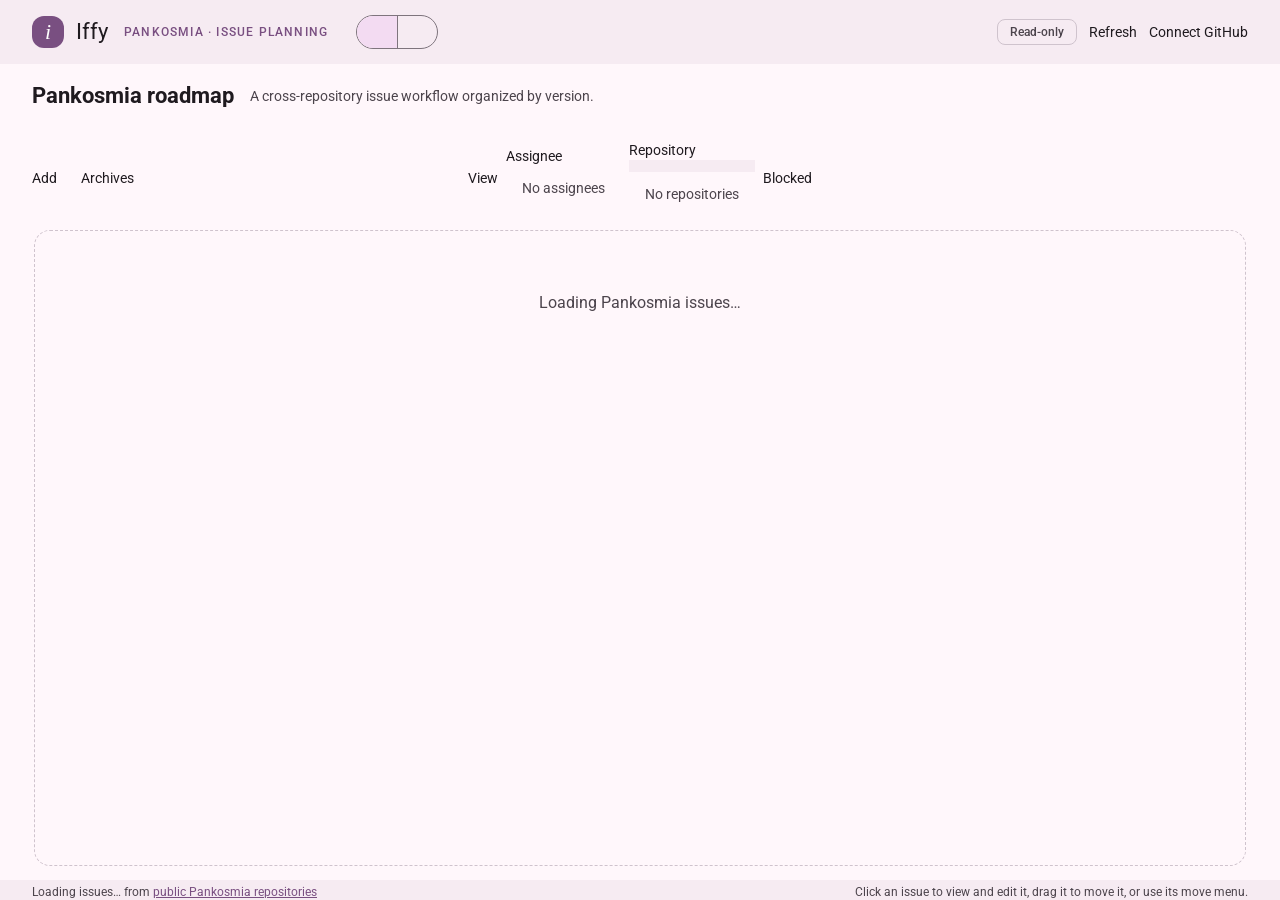
==== index.html @ 251bad68 "Use icon buttons for Notifications and Pull requests, turn Pull requests into a menu Co-authored-by:" ====
<!doctype html>
<html lang="en">
  <head>
    <meta charset="utf-8">
    <meta name="viewport" content="width=device-width, initial-scale=1">
    <script>
      (function () {
        var saved = null;
        try { saved = localStorage.getItem("theme"); } catch (error) {}
        var theme = saved === "light" || saved === "dark" ? saved : matchMedia("(prefers-color-scheme: dark)").matches ? "dark" : "light";
        document.documentElement.dataset.theme = theme;
      })();
    </script>
    <meta name="theme-color" content="#fff7fb">
    <meta name="description" content="A version-focused issue board for the Pankosmia organization.">
    <title>Pankosmia roadmap</title>
    <link rel="preconnect" href="https://fonts.googleapis.com">
    <link rel="preconnect" href="https://fonts.gstatic.com" crossorigin>
    <link rel="stylesheet" href="https://fonts.googleapis.com/css2?family=Roboto:wght@400;500;700&display=swap">
    <link rel="stylesheet" href="https://fonts.googleapis.com/css2?family=Material+Symbols+Outlined:opsz,wght,FILL,GRAD@24,400,0,0&display=block">
    <link rel="stylesheet" href="m3-theme.css">
    <link rel="stylesheet" href="styles.css">
    <script type="importmap">{"imports":{"@material/web/":"https://esm.run/@material/web@2.5.0/"}}</script>
    <script src="markdown-editor.js" defer></script>
    <script src="mentions.js" defer></script>
    <script src="markdown-body.js" defer></script>
    <script src="timeline.js" defer></script>
    <script src="description.js" defer></script>
    <script src="panel-tabs.js" defer></script>
    <script src="panel-scroll.js" defer></script>
    <script src="development.js" defer></script>
    <script src="open-pulls.js" defer></script>
    <script src="notifications.js" defer></script>
    <script src="panel-settings.js" defer></script>
    <script src="filters.js" defer></script>
    <script src="subissues.js" defer></script>
    <script src="nesting.js" defer></script>
    <script src="live-sync.js" defer></script>
    <script src="app.js" defer></script>
    <script type="module" src="m3.js"></script>
  </head>
  <body>
    <header class="top-app-bar">
      <a class="brand" href="./" aria-label="Iffy home">
        <span class="brand-mark" aria-hidden="true">i</span>
        <span>Iffy</span>
      </a>
      <span class="eyebrow">PANKOSMIA · ISSUE PLANNING</span>
      <div class="theme-toggle" role="group" aria-label="Theme">
        <button type="button" class="theme-option" data-theme-option="light" aria-label="Light theme" aria-pressed="false"><md-icon>light_mode</md-icon></button>
        <button type="button" class="theme-option" data-theme-option="dark" aria-label="Dark theme" aria-pressed="false"><md-icon>dark_mode</md-icon></button>
      </div>
      <div class="top-app-bar-actions">
        <span id="auth-status" class="status-chip">Read-only</span>
        <md-outlined-button id="refresh-button" class="refresh-button" type="button"><md-icon slot="icon">refresh</md-icon>Refresh</md-outlined-button>
        <md-filled-tonal-button id="auth-button" type="button">Connect GitHub</md-filled-tonal-button>
      </div>
    </header>

    <main>
      <section class="page-heading" aria-labelledby="page-title">
        <div class="heading-text">
          <h1 id="page-title">Pankosmia roadmap</h1>
          <p class="intro">A cross-repository issue workflow organized by version.</p>
        </div>
      </section>

      <section class="board-toolbar" aria-label="Search and filters">
        <div class="search-stack">
          <md-outlined-text-field id="search-input" class="search-input" type="search" label="Search issues" placeholder="Search issue titles and text" aria-label="Search issue titles and text" autocomplete="off">
            <md-icon slot="leading-icon">search</md-icon>
            <md-icon-button id="search-clear" slot="trailing-icon" type="button" aria-label="Clear search" title="Clear search" hidden><md-icon>close</md-icon></md-icon-button>
          </md-outlined-text-field>
        </div>
        <div class="toolbar-row">
          <div class="heading-actions">
            <md-filled-button id="add-button" type="button"><md-icon slot="icon">add</md-icon>Add</md-filled-button>
            <span class="toolbar-icon"><md-filled-tonal-icon-button id="notifications-button" type="button" aria-label="Notifications" title="Notifications" aria-haspopup="dialog" aria-expanded="false"><md-icon>inbox</md-icon></md-filled-tonal-icon-button><span id="notifications-badge" class="notifications-badge" hidden></span></span>
            <span class="toolbar-icon"><md-filled-tonal-icon-button id="pulls-button" type="button" aria-label="Pull requests" title="Pull requests" aria-haspopup="dialog" aria-expanded="false"><md-icon>merge_type</md-icon></md-filled-tonal-icon-button><span id="pulls-badge" class="pulls-badge" hidden></span></span>
            <md-outlined-button id="archives-button" type="button"><md-icon slot="icon">archive</md-icon>Archives</md-outlined-button>
          </div>
          <div id="filter-bar" class="filter-bar" role="group" aria-label="Filters"></div>
        </div>
      </section>

      <div id="notice" class="notice" role="alert" hidden></div>
      <section id="board" class="board" aria-label="Issues by version">
        <div class="loading-state"><md-circular-progress indeterminate aria-label="Loading"></md-circular-progress><span>Loading Pankosmia issues…</span></div>
      </section>
    </main>

    <footer class="board-footer">
      <p class="board-info"><span id="board-summary" role="status" aria-live="polite">Loading issues…</span> from <a href="https://github.com/pankosmia" target="_blank" rel="noreferrer">public Pankosmia repositories</a></p>
      <p class="board-hint">Click an issue to view and edit it, drag it to move it, or use its move menu.</p>
    </footer>

    <md-dialog id="auth-dialog" aria-labelledby="auth-title">
      <div slot="headline" id="auth-title">Connect GitHub</div>
      <form id="auth-form" slot="content">
        <p class="dialog-copy">Viewing is public. To edit issues, connect a GitHub personal access token with Issues read and write access to the repositories you want to edit. To see your notifications, use a classic token that also has the notifications scope.</p>
        <md-outlined-text-field id="token-input" name="token" type="password" label="Personal access token" autocomplete="off" spellcheck="false" required autofocus></md-outlined-text-field>
        <label class="check-label"><md-checkbox id="remember-input"></md-checkbox> Remember me on this browser</label>
        <p class="token-note">By default your token is kept for this browser session only. If you tick "Remember me", it is stored in this browser's local storage until you disconnect.</p>
        <p id="auth-error" class="auth-error" role="alert" hidden></p>
      </form>
      <div slot="actions">
        <md-text-button id="cancel-auth" type="button">Cancel</md-text-button>
        <md-filled-button id="submit-auth" type="submit" form="auth-form">Connect</md-filled-button>
      </div>
    </md-dialog>
  </body>
</html>
---- m3-theme.css ----
/* Material 3 color roles generated from the seed color #441650 (tonal spot scheme). */
:root {
  color-scheme: light;
  --md-ref-typeface-brand: Roboto, system-ui, sans-serif;
  --md-ref-typeface-plain: Roboto, system-ui, sans-serif;

  --md-sys-color-primary: #794f81;
  --md-sys-color-on-primary: #ffffff;
  --md-sys-color-primary-container: #fcd6ff;
  --md-sys-color-on-primary-container: #603768;
  --md-sys-color-secondary: #6a596c;
  --md-sys-color-on-secondary: #ffffff;
  --md-sys-color-secondary-container: #f3dbf2;
  --md-sys-color-on-secondary-container: #524153;
  --md-sys-color-tertiary: #82524d;
  --md-sys-color-on-tertiary: #ffffff;
  --md-sys-color-tertiary-container: #ffdad6;
  --md-sys-color-on-tertiary-container: #673b36;
  --md-sys-color-error: #ba1a1a;
  --md-sys-color-on-error: #ffffff;
  --md-sys-color-error-container: #ffdad6;
  --md-sys-color-on-error-container: #93000a;
  --md-sys-color-background: #fff7fb;
  --md-sys-color-on-background: #1f1a1f;
  --md-sys-color-surface: #fff7fb;
  --md-sys-color-on-surface: #1f1a1f;
  --md-sys-color-surface-variant: #ecdfe9;
  --md-sys-color-on-surface-variant: #4c444c;
  --md-sys-color-outline: #7e747d;
  --md-sys-color-outline-variant: #cfc3cd;
  --md-sys-color-shadow: #000000;
  --md-sys-color-scrim: #000000;
  --md-sys-color-inverse-surface: #342f34;
  --md-sys-color-inverse-on-surface: #f9eef5;
  --md-sys-color-inverse-primary: #e8b5ef;
  --md-sys-color-surface-tint: #794f81;
  --md-sys-color-surface-dim: #e1d7de;
  --md-sys-color-surface-bright: #fff7fb;
  --md-sys-color-surface-container-lowest: #ffffff;
  --md-sys-color-surface-container-low: #fbf1f8;
  --md-sys-color-surface-container: #f6ebf2;
  --md-sys-color-surface-container-high: #f0e5ec;
  --md-sys-color-surface-container-highest: #eae0e7;

  /* Shape scale */
  --md-sys-shape-xs: 4px;
  --md-sys-shape-sm: 8px;
  --md-sys-shape-md: 12px;
  --md-sys-shape-lg: 16px;
  --md-sys-shape-xl: 28px;

  /* Elevation levels */
  --md-elevation-1: 0 1px 2px rgb(0 0 0 / 30%), 0 1px 3px 1px rgb(0 0 0 / 15%);
  --md-elevation-2: 0 1px 2px rgb(0 0 0 / 30%), 0 2px 6px 2px rgb(0 0 0 / 15%);
  --md-elevation-3: 0 1px 3px rgb(0 0 0 / 30%), 0 4px 8px 3px rgb(0 0 0 / 15%);

  /* Typography scale (size / line height / weight / tracking) */
  --md-type-headline-small: 400 24px/32px var(--md-ref-typeface-brand);
  --md-type-title-large: 400 22px/28px var(--md-ref-typeface-brand);
  --md-type-title-medium: 500 16px/24px var(--md-ref-typeface-brand);
  --md-type-title-small: 500 14px/20px var(--md-ref-typeface-brand);
  --md-type-body-large: 400 16px/24px var(--md-ref-typeface-plain);
  --md-type-body-medium: 400 14px/20px var(--md-ref-typeface-plain);
  --md-type-body-small: 400 12px/16px var(--md-ref-typeface-plain);
  --md-type-label-large: 500 14px/20px var(--md-ref-typeface-plain);
  --md-type-label-medium: 500 12px/16px var(--md-ref-typeface-plain);
  --md-type-label-small: 500 11px/16px var(--md-ref-typeface-plain);
}

:root[data-theme="dark"] {
  color-scheme: dark;
  --md-sys-color-primary: #e8b5ef;
  --md-sys-color-on-primary: #472150;
  --md-sys-color-primary-container: #603768;
  --md-sys-color-on-primary-container: #fcd6ff;
  --md-sys-color-secondary: #d6c0d6;
  --md-sys-color-on-secondary: #3a2b3c;
  --md-sys-color-secondary-container: #524153;
  --md-sys-color-on-secondary-container: #f3dbf2;
  --md-sys-color-tertiary: #f5b7b0;
  --md-sys-color-on-tertiary: #4c2521;
  --md-sys-color-tertiary-container: #673b36;
  --md-sys-color-on-tertiary-container: #ffdad6;
  --md-sys-color-error: #ffb4ab;
  --md-sys-color-on-error: #690005;
  --md-sys-color-error-container: #93000a;
  --md-sys-color-on-error-container: #ffdad6;
  --md-sys-color-background: #171217;
  --md-sys-color-on-background: #eae0e7;
  --md-sys-color-surface: #171217;
  --md-sys-color-on-surface: #eae0e7;
  --md-sys-color-surface-variant: #4c444c;
  --md-sys-color-on-surface-variant: #cfc3cd;
  --md-sys-color-outline: #988e97;
  --md-sys-color-outline-variant: #4c444c;
  --md-sys-color-inverse-surface: #eae0e7;
  --md-sys-color-inverse-on-surface: #342f34;
  --md-sys-color-inverse-primary: #794f81;
  --md-sys-color-surface-tint: #e8b5ef;
  --md-sys-color-surface-dim: #171217;
  --md-sys-color-surface-bright: #3d373d;
  --md-sys-color-surface-container-lowest: #110d11;
  --md-sys-color-surface-container-low: #1f1a1f;
  --md-sys-color-surface-container: #231e23;
  --md-sys-color-surface-container-high: #2e282e;
  --md-sys-color-surface-container-highest: #393338;
}
---- styles.css ----
* {
  box-sizing: border-box;
}

body {
  display: flex;
  flex-direction: column;
  min-width: 320px;
  height: 100vh;
  height: 100dvh;
  overflow: hidden;
  margin: 0;
  background: var(--md-sys-color-surface);
  color: var(--md-sys-color-on-surface);
  font: var(--md-type-body-medium);
  text-rendering: optimizeLegibility;
}

button,
input {
  font: inherit;
}

a {
  color: var(--md-sys-color-primary);
}

a:focus-visible,
button:focus-visible {
  outline: 3px solid var(--md-sys-color-primary);
  outline-offset: 2px;
}

md-icon {
  --md-icon-size: 24px;
}

/* Hide raw ligature text and unstyled dialogs until the components have loaded. */
md-icon:not(:defined),
md-dialog:not(:defined) {
  display: none;
}

/* Top app bar */
.top-app-bar {
  position: sticky;
  top: 0;
  z-index: 20;
  display: flex;
  align-items: center;
  justify-content: space-between;
  flex: none;
  gap: 16px;
  height: 64px;
  padding: 0 clamp(16px, 2.5vw, 32px);
  background: var(--md-sys-color-surface-container);
}

.brand {
  display: inline-flex;
  align-items: center;
  gap: 12px;
  color: var(--md-sys-color-on-surface);
  font: var(--md-type-title-large);
  text-decoration: none;
}

.brand-mark {
  display: grid;
  width: 32px;
  height: 32px;
  place-items: center;
  border-radius: var(--md-sys-shape-md);
  background: var(--md-sys-color-primary);
  color: var(--md-sys-color-on-primary);
  font-family: Georgia, serif;
  font-size: 22px;
  font-style: italic;
}

.top-app-bar-actions {
  display: flex;
  align-items: center;
  gap: 12px;
}

.status-chip {
  padding: 4px 12px;
  border: 1px solid var(--md-sys-color-outline-variant);
  border-radius: var(--md-sys-shape-sm);
  color: var(--md-sys-color-on-surface-variant);
  font: var(--md-type-label-medium);
  white-space: nowrap;
}

.status-chip.connected {
  border-color: transparent;
  background: var(--md-sys-color-secondary-container);
  color: var(--md-sys-color-on-secondary-container);
}

/* Page heading and toolbar */
main {
  display: flex;
  flex: 1 1 0;
  flex-direction: column;
  width: 100%;
  min-height: 0;
  padding: 12px clamp(16px, 2.5vw, 32px) 12px;
}

.page-heading {
  display: flex;
  flex: none;
  flex-wrap: wrap;
  align-items: center;
  gap: 4px 16px;
}

.heading-back {
  flex: none;
}

.heading-text {
  display: flex;
  flex: 1 1 0;
  flex-wrap: wrap;
  align-items: center;
  gap: 0 16px;
  min-width: 0;
}

.eyebrow {
  overflow: hidden;
  color: var(--md-sys-color-primary);
  font: var(--md-type-label-medium);
  letter-spacing: .1em;
  text-overflow: ellipsis;
  white-space: nowrap;
}

.theme-toggle {
  display: inline-flex;
  margin-right: auto;
  margin-left: 12px;
  border: 1px solid var(--md-sys-color-outline);
  border-radius: 99px;
  overflow: hidden;
}

.theme-option {
  display: grid;
  width: 40px;
  height: 32px;
  place-items: center;
  border: 0;
  background: transparent;
  color: var(--md-sys-color-on-surface-variant);
  cursor: pointer;
}

.theme-option + .theme-option {
  border-left: 1px solid var(--md-sys-color-outline);
}

.theme-option:hover {
  background: color-mix(in srgb, var(--md-sys-color-on-surface) 8%, transparent);
}

.theme-option:focus-visible {
  outline: 2px solid var(--md-sys-color-primary);
  outline-offset: -2px;
}

.theme-option[aria-pressed="true"] {
  background: var(--md-sys-color-secondary-container);
  color: var(--md-sys-color-on-secondary-container);
}

h1 {
  margin: 0;
  font: 700 22px/40px var(--md-ref-typeface-brand);
}

.intro {
  min-width: 0;
  margin: 0;
  color: var(--md-sys-color-on-surface-variant);
  font: var(--md-type-body-medium);
}

.heading-actions {
  display: flex;
  flex-wrap: wrap;
  gap: 8px;
}

.toolbar-row {
  display: grid;
  grid-template-columns: 1fr minmax(0, auto) 1fr;
  align-items: center;
  gap: 8px 16px;
  margin-top: 12px;
}

.toolbar-row .heading-actions {
  justify-self: start;
}

.toolbar-row .filter-bar {
  grid-column: 2;
}

.back-button {
  margin-left: -12px;
}

.board-toolbar {
  flex: none;
  margin: 12px 0;
}

.search-stack {
  display: flex;
  flex-direction: column;
  align-items: center;
  gap: 12px;
  width: 100%;
}

#search-clear[hidden] { display: none; }

.search-input input::-webkit-search-cancel-button { display: none; }

.search-input {
  width: min(360px, 100%);
  --md-outlined-text-field-container-shape: 28px;
  --md-outlined-text-field-top-space: 10px;
  --md-outlined-text-field-bottom-space: 10px;
}

/* One line of text, as tall as the text itself. */
.board-footer {
  display: flex;
  flex: none;
  align-items: baseline;
  justify-content: space-between;
  gap: 16px;
  padding: 4px clamp(16px, 2.5vw, 32px) 0;
  background: var(--md-sys-color-surface-container);
  color: var(--md-sys-color-on-surface-variant);
  font: var(--md-type-body-small);
}

.board-footer p {
  margin: 0;
  white-space: nowrap;
}

.board-info {
  flex: none;
}

.board-hint {
  min-width: 0;
  overflow: hidden;
  text-overflow: ellipsis;
}

/* Board */
.board {
  /* A column never gets narrower than this: when the columns do not fit, the whole board scrolls, not a column. */
  --column-width: clamp(280px, 24vw, 340px);
  display: flex;
  flex: 1 1 0;
  flex-wrap: nowrap;
  align-items: stretch;
  gap: 12px;
  min-height: 0;
  overflow-x: auto;
  padding: 2px;
}

.board > .column:first-child {
  margin-left: auto;
}

.board > .column:last-child {
  margin-right: auto;
}

.column {
  display: flex;
  flex: 1 0 var(--column-width);
  flex-direction: column;
  min-width: var(--column-width);
  max-width: 420px;
  min-height: 0;
  overflow: hidden;
  border-radius: var(--md-sys-shape-lg);
  background: var(--md-sys-color-surface-container-low);
  outline: 2px solid transparent;
  outline-offset: -2px;
  transition: background .2s ease, outline-color .2s ease;
}

.column.drag-over {
  background: var(--md-sys-color-primary-container);
  outline-color: var(--md-sys-color-primary);
}

.column-heading {
  display: flex;
  flex: none;
  min-height: 56px;
  align-items: center;
  gap: 8px;
  padding: 0 16px 0 8px;
}

.column-heading .issue-count {
  margin-left: auto;
}

/* While an issue is dragged, the whole header is the drop target, whatever is under the pointer. */
body.dragging-issue .column-heading * {
  pointer-events: none;
}

.column-dot {
  flex: none;
  width: 10px;
  height: 10px;
  border-radius: 50%;
  background: var(--md-sys-color-outline);
}

.column h2 {
  margin: 0;
  font: var(--md-type-title-small);
}

.column-title-static {
  padding: 6px 0;
  cursor: default;
  user-select: none;
}

.column-link {
  display: inline-flex;
  align-items: center;
  gap: 4px;
  padding: 6px 8px 6px 14px;
  border-radius: 99px;
  background: var(--md-sys-color-secondary-container);
  color: var(--md-sys-color-on-secondary-container);
  text-decoration: none;
}

.column-link md-icon {
  --md-icon-size: 18px;
  font-size: 18px;
}

.column-link:hover {
  background: color-mix(in srgb, var(--md-sys-color-secondary-container) 85%, var(--md-sys-color-on-secondary-container));
}

.column-link:focus-visible {
  outline: 2px solid var(--md-sys-color-primary);
  outline-offset: 2px;
}

.issue-count {
  min-width: 24px;
  padding: 2px 8px;
  border-radius: 99px;
  background: var(--md-sys-color-secondary-container);
  color: var(--md-sys-color-on-secondary-container);
  font: var(--md-type-label-medium);
  text-align: center;
}

.collapse-button {
  --md-icon-button-icon-size: 24px;
  --md-icon-button-state-layer-width: 36px;
  --md-icon-button-state-layer-height: 36px;
}

.column.collapsed {
  flex: 0 0 56px;
  align-self: flex-start;
  min-width: 56px;
  max-width: 56px;
}

.column.collapsed .column-heading {
  flex-direction: column;
  padding: 8px 0 16px;
}

.column.collapsed .column-heading .issue-count {
  margin-left: 0;
}

.column.collapsed h2 {
  writing-mode: vertical-rl;
  transform: rotate(180deg);
  white-space: nowrap;
}

.column.collapsed .column-link {
  padding: 8px 6px;
}

.column.collapsed .column-link md-icon {
  display: none;
}

.column.collapsed .issue-list {
  display: none;
}

.column-hint {
  flex: none;
  margin: 0;
  padding: 8px 12px 12px;
  color: var(--md-sys-color-on-surface-variant);
  font: var(--md-type-body-small);
  text-align: center;
}

.column.collapsed .column-hint {
  display: none;
}

.issue-list {
  display: grid;
  /* One column that can shrink below its content, so a wide card never makes the list scroll sideways. */
  grid-template-columns: minmax(0, 1fr);
  gap: 8px;
  padding: 4px 8px 8px;
  overflow-x: hidden;
  overflow-y: auto;
}

.drop-indicator {
  position: fixed;
  z-index: 1500;
  pointer-events: none;
  height: 4px;
  border-radius: 2px;
  background: var(--md-sys-color-primary);
}

/* Issue cards */
.issue-card {
  padding: 12px 16px 4px;
  border-radius: var(--md-sys-shape-md);
  background: var(--md-sys-color-surface-container-lowest);
  box-shadow: var(--md-elevation-1);
  transition: box-shadow .2s ease;
}

.issue-card:hover {
  box-shadow: var(--md-elevation-2);
}

.issue-card[draggable="true"] {
  cursor: grab;
}

.issue-card.dragging {
  opacity: .48;
}

.issue-meta {
  display: flex;
  flex-wrap: wrap;
  align-items: center;
  gap: 4px 8px;
  margin-bottom: 4px;
  color: var(--md-sys-color-on-surface-variant);
  font: var(--md-type-label-small);
}

.issue-meta-labels {
  display: inline-flex;
  gap: 4px;
  margin-left: auto;
}

.blocked-icon {
  --md-icon-size: 18px;
  flex: none;
  color: var(--md-sys-color-error);
}

.repo-name {
  max-width: 70%;
  overflow: hidden;
  text-overflow: ellipsis;
  white-space: nowrap;
}

button.issue-title {
  padding: 0;
  border: 0;
  background: none;
  color: inherit;
  text-align: left;
  cursor: pointer;
}

button.issue-title {
  display: block;
  color: var(--md-sys-color-on-surface);
  font: var(--md-type-title-small);
  overflow-wrap: anywhere;
}

button.issue-title:hover {
  color: var(--md-sys-color-primary);
  text-decoration: underline;
  text-underline-offset: 2px;
}

.issue-labels {
  display: flex;
  flex-wrap: wrap;
  gap: 4px;
  margin-top: 8px;
}

.label-chip {
  max-width: 100%;
  overflow: hidden;
  padding: 2px 8px;
  border: 1px solid var(--md-sys-color-outline-variant);
  border-radius: var(--md-sys-shape-sm);
  background: var(--md-sys-color-surface-container-high);
  color: var(--md-sys-color-on-surface-variant);
  font: var(--md-type-label-small);
  text-overflow: ellipsis;
  white-space: nowrap;
}

.card-stats {
  display: flex;
  align-items: center;
  gap: 12px;
  flex: none;
  margin-left: auto;
  color: var(--md-sys-color-on-surface-variant);
  font: var(--md-type-label-medium);
}

.stat {
  display: inline-flex;
  align-items: center;
  gap: 4px;
}

.stat md-icon {
  --md-icon-size: 16px;
}

.avatars {
  display: flex;
  padding-right: 6px;
}

/* The overlap padding would otherwise leave a gap at the right edge of the footer. */
.card-stats .avatars {
  margin-right: -6px;
}

.avatar {
  width: 24px;
  height: 24px;
  margin-right: -6px;
  border: 2px solid var(--md-sys-color-surface-container-lowest);
  border-radius: 50%;
}

.subissues {
  margin: 8px 0;
}

.subissues-head {
  position: relative;
  display: inline-flex;
  border-radius: 16px;
  /* clip-path also clips the button's animated layers (ripple, focus ring), which overflow: hidden can let through. */
  clip-path: inset(0 round 16px);
}

/* A nested button lines up with the row's title, past the drag handle. */
.subissues-head-nested {
  margin: 0 0 4px 28px;
}

.subissues-toggle {
  --md-filled-tonal-button-container-height: 32px;
  --md-filled-tonal-button-label-text-size: 12px;
  --md-filled-tonal-button-leading-space: 12px;
  --md-filled-tonal-button-trailing-space: 8px;
  --md-filled-tonal-button-with-trailing-icon-leading-space: 12px;
  --md-filled-tonal-button-with-trailing-icon-trailing-space: 8px;
  --md-filled-tonal-button-icon-size: 18px;
}

/* The progress bar is the bottom edge of the button: a plain element, with no animation of its own. */
.subissues-progress {
  position: absolute;
  left: 0;
  right: 0;
  bottom: 0;
  height: 3px;
  background: linear-gradient(to right, var(--md-sys-color-primary) calc(var(--progress) * 100%), color-mix(in srgb, var(--md-sys-color-primary) 20%, transparent) 0);
  pointer-events: none;
}

.subissue-list {
  margin: 4px -8px 0;
}

.subissue-children {
  margin-left: 16px;
  border-left: 2px solid var(--md-sys-color-outline-variant);
}

/* The dragged subissue is dimmed; the drop line shows where it will land. */
.subissue-node.dragging > .subissue-row,
.subissue-node.dragging > .subissue-children {
  opacity: .45;
}

.subissue-row {
  display: flex;
  align-items: center;
}

.subissue-row .subissue-item {
  flex: 1;
  min-width: 0;
}

.subissue-handle {
  display: inline-flex;
  flex: none;
  align-items: center;
  padding: 4px 0 4px 4px;
  border-radius: var(--md-sys-shape-xs);
  color: color-mix(in srgb, var(--md-sys-color-on-surface-variant) 45%, transparent);
  cursor: grab;
  --md-icon-size: 20px;
}

.subissue-handle:hover {
  color: var(--md-sys-color-on-surface-variant);
}

.subissue-handle:focus-visible {
  color: var(--md-sys-color-primary);
}

.subissue-handle:focus-visible {
  outline: 2px solid var(--md-sys-color-primary);
}

.subissue-item {
  --md-list-container-color: transparent;
  --md-list-item-leading-space: 8px;
  --md-list-item-trailing-space: 8px;
  --md-list-item-top-space: 6px;
  --md-list-item-bottom-space: 6px;
  --md-list-item-one-line-container-height: 40px;
  --md-list-item-two-line-container-height: 52px;
  --md-list-item-label-text-size: 13px;
  --md-list-item-supporting-text-size: 11px;
  border-radius: var(--md-sys-shape-sm);
}

.subissue-item.is-closed {
  opacity: .6;
}

.subissue-item.is-closed:hover {
  opacity: .9;
}

.subissue-item [slot="headline"] {
  white-space: normal;
  overflow-wrap: anywhere;
}

.subissue-status {
  display: inline-flex;
}

.subissue-item .avatars {
  padding-right: 6px;
}

.subissue-item .avatar {
  width: 20px;
  height: 20px;
}

.issue-card.drop-candidate,
.subissue-row.drop-candidate {
  outline: 2px dashed var(--md-sys-color-primary);
  outline-offset: -2px;
  background-image: linear-gradient(color-mix(in srgb, var(--md-sys-color-primary) 18%, transparent), color-mix(in srgb, var(--md-sys-color-primary) 18%, transparent));
  background-repeat: no-repeat;
  background-size: 0 100%;
  animation: drop-charge var(--nest-dwell, 400ms) linear forwards;
}

@keyframes drop-charge {
  to { background-size: 100% 100%; }
}

.issue-card.drop-target,
.subissue-row.drop-target {
  outline: 2px solid var(--md-sys-color-primary);
  outline-offset: -2px;
  background: color-mix(in srgb, var(--md-sys-color-primary) 12%, transparent);
}

.issue-card.drop-target {
  background: color-mix(in srgb, var(--md-sys-color-primary) 12%, var(--md-sys-color-surface-container-lowest));
}

.issue-card.drop-invalid,
.subissue-row.drop-invalid {
  outline: 2px solid var(--md-sys-color-error);
  outline-offset: -2px;
  cursor: not-allowed;
}

.drop-line {
  position: fixed;
  z-index: 1500;
  height: 4px;
  border-radius: 2px;
  background: var(--md-sys-color-primary);
  pointer-events: none;
}

.drop-line::before {
  content: "";
  position: absolute;
  top: -3px;
  left: -5px;
  width: 10px;
  height: 10px;
  border-radius: 50%;
  background: var(--md-sys-color-primary);
}

/* A soft band around the line shows how big the target is. */
.drop-line::after,
.drop-indicator::after {
  content: "";
  position: absolute;
  left: 0;
  right: 0;
  top: -10px;
  height: 24px;
  border-radius: 8px;
  background: color-mix(in srgb, var(--md-sys-color-primary) 16%, transparent);
}

.drag-ghost {
  position: fixed;
  top: -1000px;
  left: -1000px;
  display: flex;
  align-items: center;
  gap: 6px;
  max-width: 240px;
  padding: 4px 12px 4px 8px;
  border: 1px solid var(--md-sys-color-outline-variant);
  border-radius: var(--md-sys-shape-sm);
  background: var(--md-sys-color-surface-container-high);
  color: var(--md-sys-color-on-surface);
  font: var(--md-type-label-large, 500 14px/20px sans-serif);
  white-space: nowrap;
}

.drag-ghost-title {
  overflow: hidden;
  text-overflow: ellipsis;
}

.drag-hint {
  position: fixed;
  z-index: 2000;
  max-width: 280px;
  padding: 4px 10px;
  border-radius: var(--md-sys-shape-sm);
  background: var(--md-sys-color-inverse-surface);
  color: var(--md-sys-color-inverse-on-surface);
  box-shadow: var(--md-elevation-2);
  font: var(--md-type-label-medium);
  pointer-events: none;
}

.drag-hint.invalid {
  background: var(--md-sys-color-error-container);
  color: var(--md-sys-color-on-error-container);
}

.subissue-add-button {
  color: var(--md-sys-color-primary);
  --md-list-item-label-text-color: var(--md-sys-color-primary);
  --md-list-item-leading-icon-color: var(--md-sys-color-primary);
  --md-list-item-one-line-container-height: 36px;
}

.card-footer {
  display: flex;
  align-items: center;
  gap: 12px;
  margin: 8px -8px 0;
  padding: 8px 8px 8px;
  border-top: 1px solid var(--md-sys-color-outline-variant);
}

.last-updated {
  min-width: 0;
  overflow: hidden;
  text-overflow: ellipsis;
  white-space: nowrap;
  color: var(--md-sys-color-on-surface-variant);
  font: var(--md-type-label-small);
}

.empty-column {
  display: flex;
  flex-direction: column;
  align-items: center;
  gap: 4px;
  margin: 0;
  padding: 24px 12px;
  color: var(--md-sys-color-on-surface-variant);
  font: var(--md-type-body-small);
}

.loading-state,
.empty-state {
  display: flex;
  flex: 1;
  flex-direction: column;
  align-items: center;
  gap: 12px;
  padding: 48px 20px;
  border: 1px dashed var(--md-sys-color-outline-variant);
  border-radius: var(--md-sys-shape-lg);
  color: var(--md-sys-color-on-surface-variant);
  font: var(--md-type-body-large);
  text-align: center;
}

.notice {
  margin: 0 0 16px;
  padding: 12px 16px;
  border-radius: var(--md-sys-shape-md);
  background: var(--md-sys-color-tertiary-container);
  color: var(--md-sys-color-on-tertiary-container);
  font: var(--md-type-body-medium);
}

.notice.error {
  background: var(--md-sys-color-error-container);
  color: var(--md-sys-color-on-error-container);
}

.notice-action {
  margin-inline-start: 8px;
  --md-text-button-label-text-color: currentColor;
  --md-text-button-hover-label-text-color: currentColor;
  --md-text-button-focus-label-text-color: currentColor;
  --md-text-button-pressed-label-text-color: currentColor;
}

[hidden] {
  display: none !important;
}

/* Dialogs */
md-dialog {
  min-width: min(440px, calc(100vw - 48px));
}

md-dialog form {
  display: grid;
  gap: 16px;
}

md-outlined-text-field {
  display: flex;
  width: 100%;
}

/* Looks like an outlined select; opens the same searchable popover as the Assignees menu. */
.panel-repo-field {
  position: relative;
  display: grid;
  grid-template-columns: 1fr auto;
  grid-template-areas:
    "label icon"
    "value icon";
  align-items: center;
  width: 100%;
  min-height: 56px;
  padding: 6px 12px 6px 16px;
  border: 1px solid var(--md-sys-color-outline);
  border-radius: var(--md-sys-shape-xs, 4px);
  background: transparent;
  color: var(--md-sys-color-on-surface);
  font: var(--md-type-body-large);
  text-align: left;
  cursor: pointer;
}

.panel-repo-field[hidden] {
  display: none;
}

.panel-repo-field:disabled {
  cursor: default;
  opacity: 0.38;
}

.repo-field-label {
  grid-area: label;
  color: var(--md-sys-color-on-surface-variant);
  font: var(--md-type-body-small);
}

.repo-field-value {
  grid-area: value;
}

.panel-repo-field md-icon {
  grid-area: icon;
  color: var(--md-sys-color-on-surface-variant);
}

.dialog-copy,
.token-note {
  margin: 0;
  color: var(--md-sys-color-on-surface-variant);
}

.dialog-copy {
  font: var(--md-type-body-medium);
}

.token-note {
  font: var(--md-type-body-small);
}

.check-label {
  display: flex;
  align-items: center;
  gap: 8px;
  font: var(--md-type-body-medium);
}

.auth-error {
  margin: 0;
  color: var(--md-sys-color-error);
  font: var(--md-type-body-small);
}

/* Snackbar */
.snackbar {
  position: fixed;
  bottom: 16px;
  left: 50%;
  z-index: 100;
  display: flex;
  align-items: center;
  gap: 8px;
  max-width: calc(100vw - 32px);
  padding: 6px 8px 6px 16px;
  transform: translateX(-50%);
  border-radius: var(--md-sys-shape-xs);
  background: var(--md-sys-color-inverse-surface);
  box-shadow: var(--md-elevation-3);
  color: var(--md-sys-color-inverse-on-surface);
  font: var(--md-type-body-medium);
}

/* Sits above the Undo snackbar, so that both can be shown together. */
.sync-snackbar {
  bottom: 72px;
}

.issue-card.remote-updated,
.subissue-node.remote-updated > .subissue-row {
  animation: remote-updated 6s ease-out;
}

@keyframes remote-updated {
  from { box-shadow: 0 0 0 2px var(--md-sys-color-primary); }
  to { box-shadow: 0 0 0 2px transparent; }
}

@media (prefers-reduced-motion: reduce) {
  .issue-card.remote-updated,
  .subissue-node.remote-updated > .subissue-row {
    animation: none;
    box-shadow: 0 0 0 2px var(--md-sys-color-primary);
  }
}

.snackbar md-text-button {
  --md-text-button-label-text-color: var(--md-sys-color-inverse-primary);
  --md-text-button-hover-label-text-color: var(--md-sys-color-inverse-primary);
  --md-text-button-focus-label-text-color: var(--md-sys-color-inverse-primary);
  --md-text-button-pressed-label-text-color: var(--md-sys-color-inverse-primary);
  --md-text-button-hover-state-layer-color: var(--md-sys-color-inverse-primary);
  --md-text-button-pressed-state-layer-color: var(--md-sys-color-inverse-primary);
}

/* Side sheet */
.panel-overlay {
  position: fixed;
  inset: 0;
  z-index: 40;
  background: color-mix(in srgb, var(--md-sys-color-scrim) 32%, transparent);
}

.issue-panel {
  --panel-settings-width: 440px;
  position: fixed;
  top: 0;
  right: 0;
  bottom: 0;
  z-index: 41;
  display: flex;
  flex-direction: column;
  container-type: inline-size;
  width: clamp(min(560px, 100vw - 48px), var(--panel-width, 560px), 100vw - 48px);
  border-radius: var(--md-sys-shape-xl) 0 0 var(--md-sys-shape-xl);
  background: var(--md-sys-color-surface-container-low);
  box-shadow: var(--md-elevation-3);
  animation: sheet-in .25s cubic-bezier(.2, 0, 0, 1);
}

@keyframes sheet-in {
  from {
    transform: translateX(32px);
    opacity: 0;
  }
}

.panel-header {
  display: flex;
  align-items: center;
  gap: 8px;
  padding: 12px 16px;
}

.panel-tabs {
  flex: 1;
  min-width: 0;
  --fade-start: 0px;
  --fade-end: 0px;
}

.panel-tabs.can-scroll-start { --fade-start: 28px; }
.panel-tabs.can-scroll-end { --fade-end: 28px; }

/* The tabs scroll sideways; the strip fades out on the side where more tabs are hidden. */
.panel-tab-list {
  display: flex;
  gap: 4px;
  padding: 2px 0;
  overflow-x: auto;
  overscroll-behavior-x: contain;
  scrollbar-width: none;
  -webkit-mask-image: linear-gradient(90deg, transparent 0, #000 var(--fade-start), #000 calc(100% - var(--fade-end)), transparent 100%);
  mask-image: linear-gradient(90deg, transparent 0, #000 var(--fade-start), #000 calc(100% - var(--fade-end)), transparent 100%);
}

.panel-tab-list::-webkit-scrollbar {
  display: none;
}

.panel-tab {
  display: flex;
  flex: none;
  align-items: center;
  max-width: 220px;
  border-radius: 16px;
  color: var(--md-sys-color-on-surface-variant);
  font: var(--md-type-title-small);
}

.panel-tab:hover {
  background: var(--md-sys-color-surface-container-high);
}

.panel-tab.is-active {
  background: var(--md-sys-color-secondary-container);
  color: var(--md-sys-color-on-secondary-container);
}

.panel-tab-main,
.panel-tab-close {
  display: inline-flex;
  align-items: center;
  border: 0;
  background: none;
  color: inherit;
  font: inherit;
  cursor: pointer;
}

.panel-tab-main {
  min-width: 0;
  height: 32px;
  gap: 6px;
  padding: 0 10px;
  border-radius: 16px;
}

.panel-tab-main:has(+ .panel-tab-close) {
  padding-right: 4px;
}

.panel-tab-label {
  overflow: hidden;
  text-overflow: ellipsis;
  white-space: nowrap;
}

.panel-tab-dirty {
  flex: none;
  width: 8px;
  height: 8px;
  border-radius: 50%;
  background: var(--md-sys-color-primary);
}

.panel-tab-close {
  flex: none;
  justify-content: center;
  width: 24px;
  height: 24px;
  margin-right: 4px;
  padding: 0;
  border-radius: 50%;
  opacity: .7;
}

.panel-tab-close md-icon {
  --md-icon-size: 16px;
}

.panel-tab-close:hover,
.panel-tab-close:focus-visible {
  background: color-mix(in srgb, currentColor 14%, transparent);
  opacity: 1;
}

.panel-tab-main:focus-visible,
.panel-tab-close:focus-visible {
  outline: 2px solid var(--md-sys-color-primary);
  outline-offset: -2px;
}

.issue-panel.is-resizing {
  user-select: none;
}

.panel-resizer {
  position: absolute;
  top: 0;
  bottom: 0;
  left: -10px;
  z-index: 2;
  width: 20px;
  cursor: col-resize;
  touch-action: none;
}

/* Material 3 drag handle: a slim pill, subdued at rest and stronger on hover, focus and drag. */
.panel-resizer::after {
  content: "";
  position: absolute;
  top: 50%;
  left: 8px;
  width: 4px;
  height: 48px;
  border-radius: 2px;
  background: var(--md-sys-color-on-surface-variant);
  opacity: .4;
  transform: translateY(-50%);
  transition: opacity .15s, background-color .15s;
}

.panel-resizer:hover::after {
  opacity: .8;
}

.panel-resizer:focus-visible::after,
.is-resizing .panel-resizer::after {
  background: var(--md-sys-color-primary);
  opacity: 1;
}

.panel-resizer:focus-visible {
  outline: none;
}

.panel-content {
  flex: 1;
  display: flex;
  flex-direction: column;
  min-height: 0;
  overflow-y: auto;
}

.panel-main {
  display: flex;
  flex-direction: column;
  gap: 16px;
  padding: 8px 24px 24px;
}

.panel-main > * {
  flex: none;
}

.panel-settings {
  margin: 0 12px 12px;
  padding: 16px;
  border-radius: var(--md-sys-shape-lg);
  background: var(--md-sys-color-surface-container);
}

.panel-settings-heading {
  margin: 0 0 4px;
  color: var(--md-sys-color-on-surface-variant);
  font: var(--md-type-title-medium);
}

@container (min-width: 940px) {
  .panel-content {
    display: grid;
    grid-template-columns: minmax(0, 1fr) var(--panel-settings-width);
    overflow: hidden;
  }

  .panel-main {
    min-height: 0;
    overflow-y: auto;
  }

  .panel-main .md-editor {
    flex: 1 0 280px;
  }

  .panel-settings {
    min-height: 0;
    margin: 0;
    border-radius: 0;
    overflow-y: auto;
  }
}

.panel-readonly {
  display: flex;
  align-items: center;
  gap: 8px;
  margin: 0;
  color: var(--md-sys-color-on-surface-variant);
  font: var(--md-type-body-medium);
}

.panel-readonly md-icon {
  --md-icon-size: 18px;
}

/* Markdown editor */
.md-editor {
  display: flex;
  flex-direction: column;
  min-height: 280px;
  border: 1px solid var(--md-sys-color-outline);
  border-radius: var(--md-sys-shape-md);
  background: var(--md-sys-color-surface);
  overflow: hidden;
}

.md-editor:focus-within {
  border-color: var(--md-sys-color-primary);
  box-shadow: 0 0 0 1px var(--md-sys-color-primary);
}

.md-editor-bar {
  display: flex;
  flex-wrap: wrap;
  align-items: center;
  justify-content: space-between;
  border-bottom: 1px solid var(--md-sys-color-outline-variant);
  background: var(--md-sys-color-surface-container-low);
}

.md-editor-tabs {
  flex: none;
  min-width: 160px;
  --md-primary-tab-container-color: transparent;
}

.md-editor-toolbar {
  display: flex;
  flex-wrap: wrap;
  padding: 0 4px;
}

.md-editor-toolbar.is-hidden {
  display: none;
}

.md-editor-toolbar md-icon-button {
  --md-icon-button-icon-size: 20px;
  width: 36px;
  height: 36px;
}

.md-editor-input,
.md-editor-preview {
  flex: 1;
  min-height: 220px;
  margin: 0;
  padding: 12px 16px;
  color: var(--md-sys-color-on-surface);
  font: var(--md-type-body-large);
}

.md-editor-input {
  display: block;
  width: 100%;
  border: 0;
  outline: 0;
  background: transparent;
  box-sizing: border-box;
  resize: vertical;
}

.md-editor-input:disabled {
  opacity: .7;
}

.md-editor-input[hidden],
.md-editor-preview[hidden] {
  display: none;
}

.md-editor-preview {
  overflow-wrap: anywhere;
  overflow-y: auto;
}

/* "@" suggestions; the popover API puts the list above the panel and its scrolling areas. */
.md-mention-menu {
  inset: auto;
  min-width: 240px;
  max-width: min(360px, calc(100vw - 16px));
  margin: 0;
  padding: 4px 0;
  border: 0;
  border-radius: var(--md-sys-shape-md);
  background: var(--md-sys-color-surface-container);
  color: var(--md-sys-color-on-surface);
  box-shadow: var(--md-elevation-2);
  overflow: hidden;
}

.md-mention-option {
  display: flex;
  align-items: center;
  gap: 8px;
  min-width: 0;
  padding: 6px 12px;
  font: var(--md-type-body-medium);
  cursor: pointer;
}

.md-mention-option.is-active {
  background: var(--md-sys-color-secondary-container);
  color: var(--md-sys-color-on-secondary-container);
}

.md-mention-avatar {
  flex: none;
  border-radius: 50%;
  background: var(--md-sys-color-surface-container-high);
}

.md-mention-login {
  font-weight: 500;
}

.md-mention-name {
  min-width: 0;
  overflow: hidden;
  color: var(--md-sys-color-on-surface-variant);
  text-overflow: ellipsis;
  white-space: nowrap;
}

.md-editor-note {
  margin: 0;
  color: var(--md-sys-color-on-surface-variant);
}

.md-editor-error {
  color: var(--md-sys-color-error);
}

.markdown-body > :first-child {
  margin-top: 0;
}

.markdown-body > :last-child {
  margin-bottom: 0;
}

.markdown-body h1,
.markdown-body h2,
.markdown-body h3,
.markdown-body h4 {
  margin: 20px 0 8px;
  font-weight: 600;
  line-height: 1.25;
}

.markdown-body h1 { font-size: 1.6em; }
.markdown-body h2 { font-size: 1.35em; }
.markdown-body h3 { font-size: 1.15em; }

.markdown-body img {
  max-width: 100%;
}

.markdown-body a {
  color: var(--md-sys-color-primary);
}

.markdown-body blockquote {
  margin: 0 0 12px;
  padding: 0 12px;
  border-left: 4px solid var(--md-sys-color-outline-variant);
  color: var(--md-sys-color-on-surface-variant);
}

.markdown-body code,
.markdown-body pre {
  border-radius: var(--md-sys-shape-sm);
  background: var(--md-sys-color-surface-container-high);
  font-family: ui-monospace, SFMono-Regular, Menlo, Consolas, monospace;
  font-size: .9em;
}

.markdown-body code {
  padding: 2px 4px;
}

.markdown-body pre {
  padding: 12px;
  overflow-x: auto;
}

.markdown-body pre code {
  padding: 0;
  background: none;
}

.markdown-body table {
  border-collapse: collapse;
}

.markdown-body th,
.markdown-body td {
  padding: 4px 10px;
  border: 1px solid var(--md-sys-color-outline-variant);
}

.markdown-body ul.contains-task-list {
  padding-left: 4px;
  list-style: none;
}

.markdown-body hr {
  border: 0;
  border-top: 1px solid var(--md-sys-color-outline-variant);
}

.panel-title-heading {
  margin: 0;
  color: var(--md-sys-color-on-surface);
  font: var(--md-type-headline-small);
  overflow-wrap: anywhere;
}

.desc-card .tl-card-header .tl-avatar {
  margin-right: 6px;
}

.desc-card .tl-comment-body {
  min-height: 24px;
}

/* The description is a plain block of the panel's scrolling column: it is as tall as its content, between a comfortable
   minimum and a maximum that keeps the timeline in view, and only then scrolls inside itself. */
.panel-main > .desc-card {
  --desc-min-height: 120px;
  --desc-max-height: 60dvh;
  flex: none;
}

.desc-body {
  min-height: var(--desc-min-height);
  max-height: var(--desc-max-height);
  overflow-y: auto;
}

/* "No description provided." does not need the minimum height. */
.desc-body:has(> .tl-empty:not(.desc-error)) {
  min-height: 0;
}

.desc-card.is-collapsed .desc-content {
  display: none;
}

/* Expanded to its full height: the panel's column scrolls instead of the description. */
.desc-card.is-expanded .desc-body {
  max-height: none;
  overflow-y: visible;
}

.desc-body-wrap {
  position: relative;
}

/* Tells that the description goes on below, until its end is reached. */
.desc-fade {
  position: absolute;
  inset: auto 0 0;
  height: 56px;
  background: linear-gradient(to bottom, transparent, var(--md-sys-color-surface));
  opacity: 0;
  pointer-events: none;
  transition: opacity .15s;
}

.desc-body-wrap.has-more .desc-fade {
  opacity: 1;
}

.desc-more {
  display: flex;
  justify-content: center;
  padding: 0 12px 4px;
}

.desc-more[hidden] {
  display: none;
}

.desc-reactions:empty {
  display: none;
}

.desc-reactions {
  padding-top: 4px;
}

/* Bottom left, so it never covers the composer buttons on the right. */
.panel-top {
  position: absolute;
  left: 24px;
  bottom: 24px;
  z-index: 2;
}

.panel-top[hidden] {
  display: none;
}

/* Code blocks and tables of rendered Markdown */
.md-code-block {
  position: relative;
  margin: 0 0 12px;
}

.md-code-block > pre {
  margin: 0;
}

.md-code-copy {
  --md-icon-button-icon-size: 18px;
  --md-icon-button-state-layer-height: 32px;
  --md-icon-button-state-layer-width: 32px;
  position: absolute;
  top: 4px;
  right: 4px;
  z-index: 1;
  width: 32px;
  height: 32px;
  opacity: 0;
  transition: opacity .15s;
}

.md-code-block:hover .md-code-copy,
.md-code-copy:focus-within {
  opacity: 1;
}

@media (hover: none) {
  .md-code-copy {
    opacity: 1;
  }
}

.md-table-scroll {
  margin: 0 0 12px;
  overflow-x: auto;
}

/* "anywhere" would let a cell shrink to one letter instead of making the table scroll. */
.md-table-scroll th,
.md-table-scroll td {
  overflow-wrap: break-word;
}

.desc-status {
  display: flex;
  justify-content: center;
  padding: 16px;
}

.desc-status md-circular-progress {
  --md-circular-progress-size: 24px;
}

.desc-error {
  color: var(--md-sys-color-error);
}

.desc-body .task-list-item-checkbox {
  margin: 0 6px 2px -2px;
  vertical-align: middle;
  accent-color: var(--md-sys-color-primary);
}

.desc-body .task-list-item-checkbox:not(:disabled) {
  cursor: pointer;
}

.panel-save-row {
  display: flex;
  justify-content: flex-end;
}

.panel-controls {
  display: grid;
  gap: 16px;
  min-width: 0;
  margin: 0;
  padding: 0;
  border: 0;
}

.panel-controls h3 {
  margin: 0 0 12px;
  color: var(--md-sys-color-primary);
  font: var(--md-type-title-small);
}

.workflow-section {
  padding: 16px;
  border-radius: var(--md-sys-shape-md);
  background: var(--md-sys-color-surface-container-high);
}

.workflow-chips {
  display: flex;
  flex-wrap: wrap;
  gap: 16px 24px;
}

.workflow-chips .control {
  margin-bottom: 0;
}

.control {
  margin-bottom: 16px;
}

.control:last-child {
  margin-bottom: 0;
}

.control-label {
  display: flex;
  align-items: center;
  gap: 6px;
  margin-bottom: 8px;
  color: var(--md-sys-color-on-surface-variant);
  font: var(--md-type-label-large);
}

.required-mark {
  color: var(--md-sys-color-error);
}

.visually-hidden {
  position: absolute;
  width: 1px;
  height: 1px;
  overflow: hidden;
  clip-path: inset(50%);
  white-space: nowrap;
}

/* Connected button group: one row, small inner corners, full round ends and selection. */
.connected-group {
  display: flex;
  gap: 2px;
  width: 100%;
  border-radius: 22px;
}

.connected-button {
  position: relative;
  display: flex;
  flex: 1 1 auto;
  align-items: center;
  justify-content: center;
  min-width: 0;
  height: 40px;
  padding: 0 12px;
  border: 0;
  border-radius: var(--md-sys-shape-xs);
  background: var(--md-sys-color-secondary-container);
  color: var(--md-sys-color-on-secondary-container);
  font: var(--md-type-label-large);
  cursor: pointer;
  transition: border-radius .2s cubic-bezier(.2, 0, 0, 1), background-color .2s, color .2s;
  -webkit-tap-highlight-color: transparent;
}

.connected-button span {
  overflow: hidden;
  text-overflow: ellipsis;
  white-space: nowrap;
}

.connected-button:first-child {
  border-radius: 20px var(--md-sys-shape-xs) var(--md-sys-shape-xs) 20px;
}

.connected-button:last-child {
  border-radius: var(--md-sys-shape-xs) 20px 20px var(--md-sys-shape-xs);
}

.connected-button:only-child {
  border-radius: 20px;
}

.connected-button[aria-pressed="true"] {
  border-radius: 20px;
  background: var(--md-sys-color-primary);
  color: var(--md-sys-color-on-primary);
}

.connected-button:disabled {
  opacity: .38;
  cursor: default;
}

.has-error .connected-group {
  outline: 2px solid var(--md-sys-color-error);
  outline-offset: 2px;
}

.has-error .control-label,
.field-error {
  color: var(--md-sys-color-error);
}

.has-error .connected-button:not([aria-pressed="true"]) {
  background: var(--md-sys-color-error-container);
  color: var(--md-sys-color-on-error-container);
}

.field-helper {
  margin: 8px 0 0;
  color: var(--md-sys-color-on-surface-variant);
  font: var(--md-type-body-small);
}

.field-error {
  margin: 8px 0 0;
  font: var(--md-type-body-small);
}

.switches {
  display: flex;
  gap: 24px;
  margin-bottom: 16px;
}

.switch-row {
  display: flex;
  align-items: center;
  gap: 12px;
  font: var(--md-type-label-large);
  cursor: pointer;
}

.panel-controls .section-heading {
  margin: 0 0 4px;
}

.section-trigger {
  position: relative;
  display: flex;
  align-items: center;
  justify-content: space-between;
  width: calc(100% + 16px);
  min-height: 40px;
  margin: 0 -8px;
  padding: 0 8px;
  border: 0;
  border-radius: var(--md-sys-shape-sm, 8px);
  background: transparent;
  color: inherit;
  font: inherit;
  text-align: left;
  cursor: pointer;
}

.section-trigger md-icon {
  color: var(--md-sys-color-on-surface-variant);
}

.section-trigger:disabled {
  cursor: default;
  opacity: 0.38;
}

.menu-chip {
  position: relative;
}

.menu-chip-button {
  --md-assist-chip-label-text-color: var(--md-sys-color-on-surface);
}

.menu-chip-button.is-alert {
  --md-assist-chip-container-color: var(--md-sys-color-error-container);
  --md-assist-chip-label-text-color: var(--md-sys-color-on-error-container);
  --md-assist-chip-outline-color: var(--md-sys-color-error);
  --md-assist-chip-hover-label-text-color: var(--md-sys-color-on-error-container);
  --md-assist-chip-focus-label-text-color: var(--md-sys-color-on-error-container);
  --md-assist-chip-pressed-label-text-color: var(--md-sys-color-on-error-container);
}

.menu-chip-button.is-alert .chip-content md-icon {
  color: var(--md-sys-color-on-error-container);
}

.chip-content {
  display: inline-flex;
  align-items: center;
  gap: 2px;
}

.chip-content md-icon {
  --md-icon-size: 18px;
  margin-right: -6px;
}

.person-list,
.relation-list {
  display: grid;
  gap: 4px;
  margin: 0;
  padding: 0;
  list-style: none;
}

.person {
  display: flex;
  align-items: center;
  gap: 8px;
  color: var(--md-sys-color-on-surface);
  font: var(--md-type-body-medium);
  text-decoration: none;
}

.person:hover {
  text-decoration: underline;
}

.person .avatar,
.picker .avatar {
  margin-right: 0;
  border-color: transparent;
}

.relation-group + .relation-group {
  margin-top: 12px;
}

.relation-group h4 {
  margin: 0 0 4px;
  color: var(--md-sys-color-on-surface-variant);
  font: var(--md-type-label-large);
}

.relation-row {
  display: flex;
  align-items: center;
  gap: 8px;
  min-width: 0;
}

.relation-row > md-icon {
  --md-icon-size: 20px;
  flex: none;
}

.relation-row a {
  display: grid;
  flex: 1;
  min-width: 0;
  color: var(--md-sys-color-on-surface);
  text-decoration: none;
}

.relation-row a:hover .relation-title {
  text-decoration: underline;
}

.relation-title {
  overflow: hidden;
  font: var(--md-type-body-medium);
  text-overflow: ellipsis;
  white-space: nowrap;
}

.relation-ref {
  color: var(--md-sys-color-on-surface-variant);
  font: var(--md-type-body-small);
}

.relation-remove {
  --md-icon-button-icon-size: 18px;
  flex: none;
  margin-right: -8px;
}

.state-open {
  color: var(--md-sys-color-primary);
}

.state-merged {
  color: var(--md-sys-color-tertiary);
}

.state-closed {
  color: var(--md-sys-color-error);
}

.state-draft {
  color: var(--md-sys-color-outline);
}

.picker {
  position: fixed;
  z-index: 60;
  display: flex;
  flex-direction: column;
  gap: 8px;
  padding: 8px 0;
  overflow: hidden;
  border-radius: var(--md-sys-shape-lg);
  background: var(--md-sys-color-surface-container-high);
  box-shadow: var(--md-elevation-3);
}

.picker-header {
  display: flex;
  align-items: center;
  justify-content: space-between;
  padding: 0 8px 0 16px;
}

.picker-header h4 {
  margin: 0;
  font: var(--md-type-title-small);
}

.picker-hint {
  margin: 0;
  padding: 0 16px;
  color: var(--md-sys-color-on-surface-variant);
  font: var(--md-type-body-small);
}

.picker-search {
  width: calc(100% - 32px);
  min-width: 0;
  margin: 0 16px;
}

.picker-clear {
  align-self: flex-start;
  margin: 0 8px;
}

.picker-list {
  flex: 1;
  min-height: 0;
  padding: 0;
  overflow-y: auto;
  --md-list-container-color: transparent;
}

.picker-list md-list-item {
  --md-list-item-leading-space: 16px;
  --md-list-item-trailing-space: 16px;
}

.picker-list md-list-item md-icon[slot="start"] {
  --md-icon-size: 24px;
}

.picker-check {
  color: var(--md-sys-color-primary);
}

.picker-empty {
  display: flex;
  justify-content: center;
  margin: 0;
  padding: 16px;
}

.empty-note {
  display: flex;
  align-items: center;
  gap: 4px;
  margin: 0;
  color: var(--md-sys-color-on-surface-variant);
  font: var(--md-type-body-small);
}

.label-warning {
  --md-icon-size: 20px;
  flex: none;
  color: var(--md-sys-color-tertiary);
  cursor: help;
}

.panel-controls:disabled {
  opacity: .6;
}

@media (max-width: 700px) {
  .toolbar-row {
    grid-template-columns: 1fr;
  }

  .toolbar-row .filter-bar {
    grid-column: 1;
  }

  .eyebrow {
    display: none;
  }

  .board {
    --column-width: min(82vw, 360px);
    scroll-snap-type: x mandatory;
  }

  .column {
    flex: 0 0 var(--column-width);
    scroll-snap-align: start;
  }

  .issue-panel {
    border-radius: 0;
  }

  .panel-main {
    padding-inline: 16px;
  }
}

/* On a narrow panel the tabs need the room of the "View on GitHub" label. */
@media (max-width: 560px) {
  .panel-github-label {
    display: none;
  }

  .panel-tabs.can-scroll-start { --fade-start: 14px; }
  .panel-tabs.can-scroll-end { --fade-end: 14px; }
}

@media (prefers-reduced-motion: reduce) {
  *,
  *::before,
  *::after {
    animation-duration: .01ms !important;
    scroll-behavior: auto !important;
    transition-duration: .01ms !important;
  }
}

/* Issue status (GitHub color code) */
:root {
  --status-open: #1a7f37;
  --status-completed: #8250df;
  --status-closed-gray: #59636e;
  --status-closed-red: #cf222e;
  --status-open-fill: #1f883d;
  --status-completed-fill: #8250df;
  --status-gray-fill: #6e7781;
}

:root[data-theme="dark"] {
  --status-open: #3fb950;
  --status-completed: #ab7df8;
  --status-closed-gray: #9198a1;
  --status-closed-red: #f85149;
  --status-open-fill: #238636;
  --status-completed-fill: #8957e5;
  --status-gray-fill: #6e7681;
}

.status-icon {
  --md-icon-size: 18px;
  flex: none;
}

.status-open { color: var(--status-open); }
.status-completed { color: var(--status-completed); }
.status-not-planned,
.status-duplicate { color: var(--status-closed-gray); }

/* Pull requests (Development) use the same colors as issues; a closed, unmerged one is red. */
.pr-open { --pr-color: var(--status-open); }
.pr-merged { --pr-color: var(--status-completed); }
.pr-draft { --pr-color: var(--status-closed-gray); }
.pr-closed { --pr-color: var(--status-closed-red); }
md-icon.pr-open,
md-icon.pr-merged,
md-icon.pr-draft,
md-icon.pr-closed { color: var(--pr-color); }

.dev-trigger {
  display: inline-flex;
  align-items: center;
  padding: 2px;
  border: 0;
  border-radius: var(--md-sys-shape-sm);
  background: none;
  color: var(--pr-color);
  cursor: pointer;
}

.dev-trigger:hover { background: var(--md-sys-color-surface-container-high); }
.dev-trigger:focus-visible { outline: 2px solid var(--pr-color); outline-offset: 1px; }
.dev-slot { display: contents; }

.dev-icon {
  position: relative;
  display: inline-flex;
}

.dev-icon md-icon { --md-icon-size: 18px; }

.dev-count {
  position: absolute;
  top: -7px;
  right: -10px;
  box-sizing: border-box;
  min-width: 16px;
  height: 16px;
  padding: 0 4px;
  border-radius: 999px;
  background: var(--pr-color);
  color: #fff;
  font: var(--md-type-label-small);
  font-size: 11px;
  line-height: 16px;
  text-align: center;
}

.dev-popover {
  position: fixed;
  inset: auto;
  margin: 0;
  display: flex;
  flex-direction: column;
  gap: 8px;
  padding: 12px 16px;
  overflow-y: auto;
  border: 0;
  border-radius: var(--md-sys-shape-lg);
  background: var(--md-sys-color-surface-container-high);
  color: var(--md-sys-color-on-surface);
  box-shadow: var(--md-elevation-3);
}

.dev-popover:not(:popover-open) { display: none; }
.dev-popover h4 { margin: 0; font: var(--md-type-title-small); }
.dev-popover .relation-list { gap: 8px; }

.status-row {
  display: flex;
  align-items: center;
  gap: 8px;
  align-self: flex-start;
}

.status-row[hidden],
.panel-blocked[hidden] { display: none; }

.panel-blocked {
  display: inline-flex;
}

.status-pill {
  display: inline-flex;
  align-items: center;
  gap: 6px;
  padding: 4px 12px 4px 8px;
  border-radius: 999px;
  color: #fff;
  font: var(--md-type-label-large);
}

.status-pill[hidden] { display: none; }
.status-pill md-icon { --md-icon-size: 18px; }
.status-pill-open { background: var(--status-open-fill); }
.status-pill-completed { background: var(--status-completed-fill); }
.status-pill-not-planned,
.status-pill-duplicate { background: var(--status-gray-fill); }

.panel-save-row { gap: 8px; align-items: center; }
/* M3 split button: fully rounded outer corners, 4px inner corners, 2px gap. */
.close-split {
  --split-outer: 20px;
  --split-inner: 4px;
  position: relative;
  display: inline-flex;
  align-items: center;
  gap: 2px;
}

.close-main {
  --md-outlined-button-container-shape-start-start: var(--split-outer);
  --md-outlined-button-container-shape-end-start: var(--split-outer);
  --md-outlined-button-container-shape-start-end: var(--split-inner);
  --md-outlined-button-container-shape-end-end: var(--split-inner);
  --md-outlined-button-trailing-space: 16px;
  --md-outlined-button-with-leading-icon-trailing-space: 16px;
}

.close-menu-toggle {
  --md-outlined-icon-button-container-width: 48px;
  --md-outlined-icon-button-container-shape-start-start: var(--split-inner);
  --md-outlined-icon-button-container-shape-end-start: var(--split-inner);
  --md-outlined-icon-button-container-shape-start-end: var(--split-outer);
  --md-outlined-icon-button-container-shape-end-end: var(--split-outer);
}

.close-menu-toggle md-icon {
  transition: transform 150ms ease;
}

.close-menu-toggle[aria-expanded="true"] md-icon {
  transform: rotate(180deg);
}

.refresh-button {
  --md-outlined-button-container-height: 32px;
  --md-outlined-button-leading-space: 12px;
  --md-outlined-button-trailing-space: 12px;
  --md-outlined-button-with-leading-icon-leading-space: 8px;
  --md-outlined-button-with-leading-icon-trailing-space: 12px;
  --md-outlined-button-icon-size: 18px;
  --md-outlined-button-label-text-size: .8125rem;
}
.close-split[hidden],
.reopen-button[hidden] { display: none; }

.duplicate-dialog {
  max-width: min(720px, calc(100vw - 48px));
}

.done-dialog {
  max-width: min(960px, calc(100vw - 48px));
}

.duplicate-content,
.done-content {
  display: grid;
  grid-template-columns: minmax(0, 1fr);
  gap: 12px;
  width: min(640px, calc(100vw - 96px));
}

.done-content {
  width: min(880px, calc(100vw - 96px));
}

.duplicate-results,
.done-list {
  display: grid;
  grid-template-columns: minmax(0, 1fr);
  gap: 4px;
  overflow-x: hidden;
  overflow-y: auto;
}

.duplicate-results { max-height: 220px; }
.done-list { max-height: 320px; }

.duplicate-option {
  display: flex;
  align-items: center;
  gap: 8px;
  padding: 8px 12px;
  border: 1px solid var(--md-sys-color-outline-variant);
  border-radius: 8px;
  background: none;
  color: var(--md-sys-color-on-surface);
  font: var(--md-type-body-medium);
  text-align: left;
  cursor: pointer;
}

.duplicate-option:hover,
.duplicate-option[aria-selected="true"] {
  background: var(--md-sys-color-secondary-container);
}

.done-row { gap: 4px; padding: 0 12px 0 0; }

.done-open {
  display: flex;
  flex: 1;
  align-items: center;
  gap: 8px;
  min-width: 0;
  padding: 8px 0 8px 12px;
  border: 0;
  background: none;
  color: inherit;
  font: inherit;
  text-align: left;
  cursor: pointer;
}

.duplicate-title { flex: 1; min-width: 0; overflow: hidden; text-overflow: ellipsis; white-space: nowrap; }
.duplicate-ref { flex: none; max-width: 40%; overflow: hidden; text-overflow: ellipsis; white-space: nowrap; color: var(--md-sys-color-on-surface-variant); font: var(--md-type-label-small); }
.duplicate-empty { margin: 0; padding: 12px; color: var(--md-sys-color-on-surface-variant); }
.subissue-choice-list .duplicate-option { cursor: default; }
.subissue-choice-list .duplicate-option:hover { background: none; }

.archive-note { margin: 0; color: var(--md-sys-color-on-surface-variant); font: var(--md-type-body-medium); }
.archive-error { margin: 0; padding: 12px; color: var(--md-sys-color-error); }
.archive-loading { display: flex; justify-content: center; padding: 12px; }
.archive-more { justify-self: center; }

.done-list .duplicate-title { flex: 1 1 0; }
.done-list .duplicate-ref { max-width: none; overflow: visible; text-overflow: clip; }

/* Pull requests menu: it reuses the notif-* menu styles. Linked pull requests get a primary accent edge; orphans are marked by their chip. */
.pulls-linked { border-left: 4px solid var(--md-sys-color-primary); }
.pulls-open { text-decoration: none; }
.pulls-issues { display: flex; flex: none; flex-wrap: wrap; gap: 4px; justify-content: flex-end; padding-right: 8px; max-width: 45%; }

.toolbar-icon { position: relative; display: inline-flex; }

.pulls-badge,
.notifications-badge {
  display: inline-flex;
  align-items: center;
  justify-content: center;
  position: absolute;
  top: -4px;
  right: -4px;
  min-width: 18px;
  height: 18px;
  padding: 0 5px;
  pointer-events: none;
  box-sizing: border-box;
  border-radius: 9px;
  background: var(--md-sys-color-error);
  color: var(--md-sys-color-on-error);
  font: var(--md-type-label-small);
}

.pulls-badge[hidden],
.notifications-badge[hidden] { display: none; }

.pulls-issue-chip,
.pulls-orphan-chip,
.pulls-alert-chip {
  display: inline-flex;
  align-items: center;
  gap: 4px;
  padding: 2px 8px 2px 6px;
  border-radius: 999px;
  font: var(--md-type-label-small);
  text-decoration: none;
  white-space: nowrap;
}

.pulls-issue-chip { background: var(--md-sys-color-secondary-container); color: var(--md-sys-color-on-secondary-container); }
.pulls-issue-chip:hover { text-decoration: underline; }
.pulls-orphan-chip { background: var(--md-sys-color-tertiary-container); color: var(--md-sys-color-on-tertiary-container); }
.pulls-alert-chip { background: var(--md-sys-color-error-container); color: var(--md-sys-color-on-error-container); }
.pulls-issue-chip md-icon,
.pulls-orphan-chip md-icon,
.pulls-alert-chip md-icon { --md-icon-size: 14px; }

/* Filters below the search bar */
.filter-bar {
  display: flex;
  flex-wrap: wrap;
  align-items: center;
  justify-content: center;
  gap: 8px;
}

.view-button-wrap,
.filter-chip-wrap {
  position: relative;
}

.view-button {
  --md-filled-tonal-button-container-height: 32px;
  --md-filled-tonal-button-leading-space: 12px;
  --md-filled-tonal-button-trailing-space: 16px;
  --md-filled-tonal-button-icon-size: 18px;
}

.view-badge {
  position: absolute;
  top: 0;
  right: 0;
  width: 8px;
  height: 8px;
  border-radius: 50%;
  background: var(--md-sys-color-error);
  pointer-events: none;
}

.view-badge[hidden] { display: none; }

.filter-chip {
  --md-filter-chip-label-text-color: var(--md-sys-color-on-surface);
}

.filter-menu,
.view-menu {
  min-width: 240px;
  max-height: min(60vh, 420px);
}

/* The assignee list is short: the menu fits it, with compact rows. */
.filter-menu {
  --md-menu-item-one-line-container-height: 44px;
}

#assignee-menu {
  max-height: calc(100dvh - 160px);
}

.filter-search-row {
  position: sticky;
  top: 0;
  z-index: 1;
  padding: 8px 8px 4px;
  background: var(--md-sys-color-surface-container);
}

.filter-search {
  --md-outlined-text-field-container-shape: 28px;
  --md-outlined-text-field-top-space: 8px;
  --md-outlined-text-field-bottom-space: 8px;
}

.icon-badge {
  position: relative;
  display: inline-flex;
}

.filter-option {
  display: inline-flex;
  align-items: center;
  gap: 8px;
}

.filter-menu md-checkbox {
  pointer-events: none;
}

.filter-empty {
  margin: 0;
  padding: 12px 16px;
  font: var(--md-type-body-medium);
  color: var(--md-sys-color-on-surface-variant);
}

.view-check[hidden] {
  display: block;
  visibility: hidden;
}

/* Timeline (timeline.js) */
.timeline {
  display: flex;
  flex-direction: column;
  gap: 12px;
  padding-top: 8px;
  border-top: 1px solid var(--md-sys-color-outline-variant);
}

.timeline[hidden] {
  display: none;
}

.timeline-bar {
  display: flex;
  flex-wrap: wrap;
  align-items: center;
  gap: 8px;
}

.timeline-heading {
  margin: 0 auto 0 0;
  color: var(--md-sys-color-on-surface-variant);
  font: var(--md-type-title-medium);
}

.timeline-filters {
  width: auto;
}

.timeline-filters .connected-button {
  height: 32px;
  padding: 0 14px;
}

.timeline-chip {
  padding: 4px 12px;
  border: 1px solid var(--md-sys-color-outline);
  border-radius: var(--md-sys-shape-sm);
  background: none;
  color: var(--md-sys-color-on-surface-variant);
  font: var(--md-type-label-large);
  cursor: pointer;
}

.timeline-chip:hover {
  background: var(--md-sys-color-surface-container-high);
}

.timeline-chip[aria-pressed="true"] {
  border-color: transparent;
  background: var(--md-sys-color-secondary-container);
  color: var(--md-sys-color-on-secondary-container);
}

.timeline-chip:focus-visible,
.tl-toggle:focus-visible,
.tl-reaction:focus-visible {
  outline: 2px solid var(--md-sys-color-primary);
  outline-offset: 1px;
}

.timeline-chip[hidden] {
  display: none;
}

.timeline-order {
  --md-icon-button-icon-size: 20px;
  width: 36px;
  height: 36px;
}

.timeline-list,
.tl-fold-items {
  position: relative;
  display: flex;
  flex-direction: column;
  gap: 12px;
  margin: 0;
  padding: 0;
  list-style: none;
}

/* The rail that links the events. */
.timeline-list::before {
  content: "";
  position: absolute;
  top: 8px;
  bottom: 8px;
  left: 15px;
  border-left: 2px solid var(--md-sys-color-outline-variant);
}

.tl-item {
  position: relative;
  display: flex;
  align-items: flex-start;
  gap: 10px;
  min-width: 0;
}

.tl-badge {
  z-index: 1;
  display: inline-flex;
  flex: none;
  align-items: center;
  justify-content: center;
  width: 32px;
  height: 32px;
  border: 4px solid var(--md-sys-color-surface);
  border-radius: 50%;
  background: var(--md-sys-color-surface-container-highest);
  color: var(--md-sys-color-on-surface-variant);
  box-sizing: border-box;
}

.tl-badge md-icon {
  --md-icon-size: 16px;
}

.tl-tone-open { background: var(--status-open-fill); color: #fff; }
.tl-tone-done { background: var(--status-completed-fill); color: #fff; }
.tl-tone-closed { background: var(--status-closed-red); color: #fff; }
.tl-tone-muted { background: var(--md-sys-color-surface-container-highest); color: var(--md-sys-color-on-surface-variant); }

.tl-event-body {
  flex: 1;
  min-width: 0;
  padding-top: 4px;
  color: var(--md-sys-color-on-surface-variant);
  font: var(--md-type-body-medium);
  overflow-wrap: anywhere;
}

.tl-event-text {
  display: inline;
}

.tl-event-body .label-chip {
  display: inline-block;
  vertical-align: middle;
}

.tl-avatar {
  flex: none;
  border-radius: 50%;
  background: var(--md-sys-color-surface-container-high);
  vertical-align: middle;
}

.tl-event-body .tl-avatar {
  margin-right: 6px;
}

.tl-avatar-empty {
  display: inline-block;
  width: 32px;
  height: 32px;
}

.tl-actor {
  color: var(--md-sys-color-on-surface);
  font-weight: 500;
  text-decoration: none;
}

a.tl-actor:hover,
.tl-ref:hover {
  text-decoration: underline;
}

.tl-ref {
  color: var(--md-sys-color-on-surface);
  text-decoration: none;
}

.tl-ref-number {
  color: var(--md-sys-color-on-surface-variant);
}

.tl-old {
  opacity: .75;
}

.tl-event-body time,
.tl-card-header time {
  color: var(--md-sys-color-on-surface-variant);
  white-space: nowrap;
}

.tl-toggle {
  display: inline-flex;
  align-items: center;
  gap: 8px;
  max-width: 100%;
  padding: 4px 10px 4px 8px;
  border: 0;
  border-radius: var(--md-sys-shape-sm);
  background: var(--md-sys-color-surface-container);
  color: var(--md-sys-color-on-surface-variant);
  font: var(--md-type-label-large);
  cursor: pointer;
}

.tl-toggle:hover:not(:disabled) {
  background: var(--md-sys-color-surface-container-high);
}

.tl-toggle md-icon {
  --md-icon-size: 18px;
}

.tl-toggle-inline {
  padding: 0 8px 0 0;
  background: none;
  font: var(--md-type-body-medium);
  text-align: left;
}

.tl-toggle-inline:hover:not(:disabled) {
  background: none;
  color: var(--md-sys-color-on-surface);
}

.tl-chevron {
  transition: none;
}

.tl-toggle[aria-expanded="true"] .tl-chevron {
  transform: rotate(180deg);
}

.tl-count {
  padding: 0 8px;
  border-radius: 10px;
  background: var(--md-sys-color-surface-container-highest);
  font: var(--md-type-label-small);
}

.tl-details {
  margin: 8px 0 0;
  padding: 0 0 0 16px;
  font: var(--md-type-body-small);
}

.tl-fold,
.tl-older {
  flex-direction: column;
  align-items: stretch;
  padding-left: 42px;
}

.tl-fold > .tl-toggle,
.tl-older > .tl-toggle {
  align-self: flex-start;
}

.tl-fold-items {
  margin-top: 12px;
  margin-left: -42px;
}

.tl-fold-items::before {
  display: none;
}

.tl-status {
  align-items: center;
  padding-left: 42px;
  color: var(--md-sys-color-on-surface-variant);
  font: var(--md-type-body-medium);
}

.tl-status md-circular-progress {
  --md-circular-progress-size: 24px;
}

.tl-status-error {
  color: var(--md-sys-color-error);
}

/* Comments */
.tl-comment > .tl-avatar {
  z-index: 1;
  width: 32px;
  height: 32px;
  border: 2px solid var(--md-sys-color-surface);
  box-sizing: border-box;
}

.tl-card {
  flex: 1;
  min-width: 0;
  border: 1px solid var(--md-sys-color-outline-variant);
  border-radius: var(--md-sys-shape-md);
  background: var(--md-sys-color-surface);
  overflow: hidden;
}

.tl-card-header {
  display: flex;
  flex-wrap: wrap;
  align-items: center;
  gap: 6px;
  padding: 4px 4px 4px 12px;
  background: var(--md-sys-color-surface-container-low);
  color: var(--md-sys-color-on-surface-variant);
  font: var(--md-type-body-medium);
}

.tl-card-title {
  flex: 1;
  min-width: 0;
  overflow-wrap: anywhere;
}

.tl-badge-text {
  padding: 0 8px;
  border: 1px solid var(--md-sys-color-outline);
  border-radius: 10px;
  font: var(--md-type-label-small);
}

.tl-actions {
  display: flex;
}

.tl-action {
  --md-icon-button-icon-size: 18px;
  width: 32px;
  height: 32px;
}

.tl-comment-body,
.tl-empty,
.tl-minimized {
  margin: 0;
  padding: 12px;
  color: var(--md-sys-color-on-surface);
  font: var(--md-type-body-medium);
  overflow-wrap: anywhere;
}

.tl-empty {
  color: var(--md-sys-color-on-surface-variant);
  font-style: italic;
}

.tl-comment-body img {
  max-width: 100%;
}

.tl-tone-closed .tl-card-header {
  background: var(--md-sys-color-error-container);
  color: var(--md-sys-color-on-error-container);
}

.tl-reactions,
.tl-picker {
  display: flex;
  flex-wrap: wrap;
  gap: 6px;
  padding: 0 12px 10px;
}

.tl-picker {
  padding-top: 0;
}

.tl-reaction {
  display: inline-flex;
  align-items: center;
  gap: 4px;
  min-height: 28px;
  padding: 0 10px;
  border: 1px solid var(--md-sys-color-outline-variant);
  border-radius: 14px;
  background: none;
  color: var(--md-sys-color-on-surface-variant);
  font: var(--md-type-label-medium);
  cursor: pointer;
}

.tl-reaction:hover:not(:disabled) {
  background: var(--md-sys-color-surface-container-high);
}

.tl-reaction:disabled {
  cursor: default;
}

.tl-reaction.is-mine {
  border-color: var(--md-sys-color-primary);
  background: var(--md-sys-color-primary-container);
  color: var(--md-sys-color-on-primary-container);
}

.tl-reaction-add md-icon {
  --md-icon-size: 16px;
}

.tl-edit {
  display: flex;
  flex-direction: column;
  gap: 8px;
  padding: 12px;
}

.tl-edit-actions,
.timeline-composer-actions {
  display: flex;
  justify-content: flex-end;
  gap: 8px;
}

.tl-edit-error[hidden],
.timeline-composer-error[hidden] {
  display: none;
}

/* Composer */
.timeline-slot:empty {
  display: none;
}

.timeline-composer {
  display: flex;
  align-items: flex-start;
  gap: 10px;
}

.timeline-composer[hidden],
.timeline-readonly[hidden] {
  display: none;
}

.timeline-composer-main {
  display: flex;
  flex: 1;
  flex-direction: column;
  gap: 8px;
  min-width: 0;
}

.timeline .md-editor {
  flex: none;
  min-height: 0;
}

.timeline .md-editor-input,
.timeline .md-editor-preview {
  min-height: 110px;
}

.timeline-readonly {
  display: flex;
  align-items: center;
  gap: 8px;
  margin: 0;
  color: var(--md-sys-color-on-surface-variant);
  font: var(--md-type-body-medium);
}

.timeline-readonly md-icon {
  --md-icon-size: 18px;
}

/* Notifications menu: a popover under the Notifications button. Unread rows are tinted, with a dot; read rows are dimmed. */
.notif-menu {
  position: fixed;
  inset: auto;
  margin: 0;
  display: flex;
  flex-direction: column;
  padding: 0;
  overflow: hidden;
  box-sizing: border-box;
  border: 0;
  border-radius: var(--md-sys-shape-lg);
  background: var(--md-sys-color-surface-container-high);
  color: var(--md-sys-color-on-surface);
  box-shadow: var(--md-elevation-3);
}

.notif-menu:not(:popover-open) { display: none; }

.notif-header {
  display: flex;
  flex: none;
  align-items: center;
  gap: 0;
  padding: 8px 8px 0 16px;
}

.notif-header h4 { flex: 1 1 0; margin: 0; font: var(--md-type-title-medium); }

.notif-tabs {
  display: flex;
  flex: none;
  align-items: flex-end;
  justify-content: space-between;
  gap: 12px;
  padding: 4px 16px 8px;
  border-bottom: 1px solid var(--md-sys-color-outline-variant);
}

.notif-tab-group {
  display: inline-flex;
  border: 1px solid var(--md-sys-color-outline);
  border-radius: 99px;
  overflow: hidden;
}

.notif-tab {
  height: 32px;
  padding: 0 16px;
  border: 0;
  background: transparent;
  color: var(--md-sys-color-on-surface);
  font: var(--md-type-label-large);
  cursor: pointer;
}

.notif-tab + .notif-tab { border-left: 1px solid var(--md-sys-color-outline); }
.notif-tab:hover { background: color-mix(in srgb, var(--md-sys-color-on-surface) 8%, transparent); }
.notif-tab:focus-visible { outline: 2px solid var(--md-sys-color-primary); outline-offset: -2px; }

.notif-tab[aria-pressed="true"] {
  background: var(--md-sys-color-secondary-container);
  color: var(--md-sys-color-on-secondary-container);
}

.notif-tab.has-alerts { color: var(--md-sys-color-error); }

.notif-updated {
  color: var(--md-sys-color-on-surface-variant);
  font: var(--md-type-body-small);
  line-height: 32px;
  white-space: nowrap;
}

.notif-updated[hidden] { display: none; }

.notif-status {
  flex: none;
  margin: 0;
  padding: 8px 16px 0;
  color: var(--md-sys-color-on-surface-variant);
  font: var(--md-type-body-small);
}

.notif-status[hidden] { display: none; }

.notif-list {
  flex: 1 1 auto;
  min-height: 96px;
  margin: 0;
  padding: 4px 0;
  overflow-x: hidden;
  overflow-y: auto;
  list-style: none;
}

.notif-row {
  display: flex;
  min-width: 0;
  align-items: center;
  gap: 0;
  padding-right: 4px;
}

.notif-refresh.loading md-icon { animation: notif-spin 1s linear infinite; }

@keyframes notif-spin {
  to { transform: rotate(360deg); }
}

@media (prefers-reduced-motion: reduce) {
  .notif-refresh.loading md-icon { animation: none; opacity: .5; }
}

.notif-row.unread { background: color-mix(in srgb, var(--md-sys-color-primary) 8%, transparent); }

.notif-open {
  display: flex;
  flex: 1 1 0;
  align-items: center;
  gap: 8px;
  min-width: 0;
  padding: 10px 4px 10px 8px;
  border: 0;
  background: transparent;
  color: inherit;
  font: inherit;
  text-align: left;
  cursor: pointer;
}

.notif-open:hover { background: color-mix(in srgb, var(--md-sys-color-on-surface) 8%, transparent); }
.notif-open:focus-visible { outline: 2px solid var(--md-sys-color-primary); outline-offset: -2px; }

.notif-dot {
  flex: none;
  width: 8px;
  height: 8px;
  border-radius: 50%;
}

.notif-row.unread .notif-dot { background: var(--md-sys-color-primary); }
.notif-type { --md-icon-size: 20px; flex: none; color: var(--md-sys-color-on-surface-variant); }
.notif-text { display: flex; flex: 1 1 0; flex-direction: column; min-width: 0; }

.notif-title {
  overflow: hidden;
  font: var(--md-type-body-medium);
  text-overflow: ellipsis;
  white-space: nowrap;
}

.notif-row.unread .notif-title { font-weight: 700; }
.notif-row:not(.unread) .notif-title { color: var(--md-sys-color-on-surface-variant); }

.notif-meta {
  overflow: hidden;
  color: var(--md-sys-color-on-surface-variant);
  font: var(--md-type-body-small);
  text-overflow: ellipsis;
  white-space: nowrap;
}

.notif-row md-icon-button { flex: none; --md-icon-button-icon-size: 20px; --md-icon-button-state-layer-height: 36px; --md-icon-button-state-layer-width: 36px; }

/* Mark as read only shows on hover or focus where there is a pointer; touch screens always show it. */
@media (hover: hover) {
  .notif-read { opacity: 0; }
  .notif-row:hover .notif-read,
  .notif-row:focus-within .notif-read { opacity: 1; }
}

.notif-empty {
  display: flex;
  flex-direction: column;
  align-items: center;
  gap: 8px;
  padding: 24px 24px;
  color: var(--md-sys-color-on-surface-variant);
  text-align: center;
}

.notif-empty md-icon { --md-icon-size: 32px; }
.notif-empty p { min-width: 0; margin: 0; overflow-wrap: anywhere; font: var(--md-type-body-medium); }
.notif-token-link { color: var(--md-sys-color-primary); font: var(--md-type-label-large); }

.notif-footer {
  display: flex;
  flex: none;
  align-items: center;
  justify-content: space-between;
  gap: 12px;
  padding: 8px 16px;
  border-top: 1px solid var(--md-sys-color-outline-variant);
  font: var(--md-type-label-large);
}

.notif-footer a { display: inline-flex; align-items: center; gap: 4px; color: var(--md-sys-color-primary); text-decoration: none; }
.notif-footer md-icon { --md-icon-size: 16px; }
.notif-hint { margin-left: auto; color: var(--md-sys-color-on-surface-variant); font: var(--md-type-body-small); }

/* The shortcut hint is of no use on touch screens. */
@media (hover: none) {
  .notif-hint { display: none; }
}
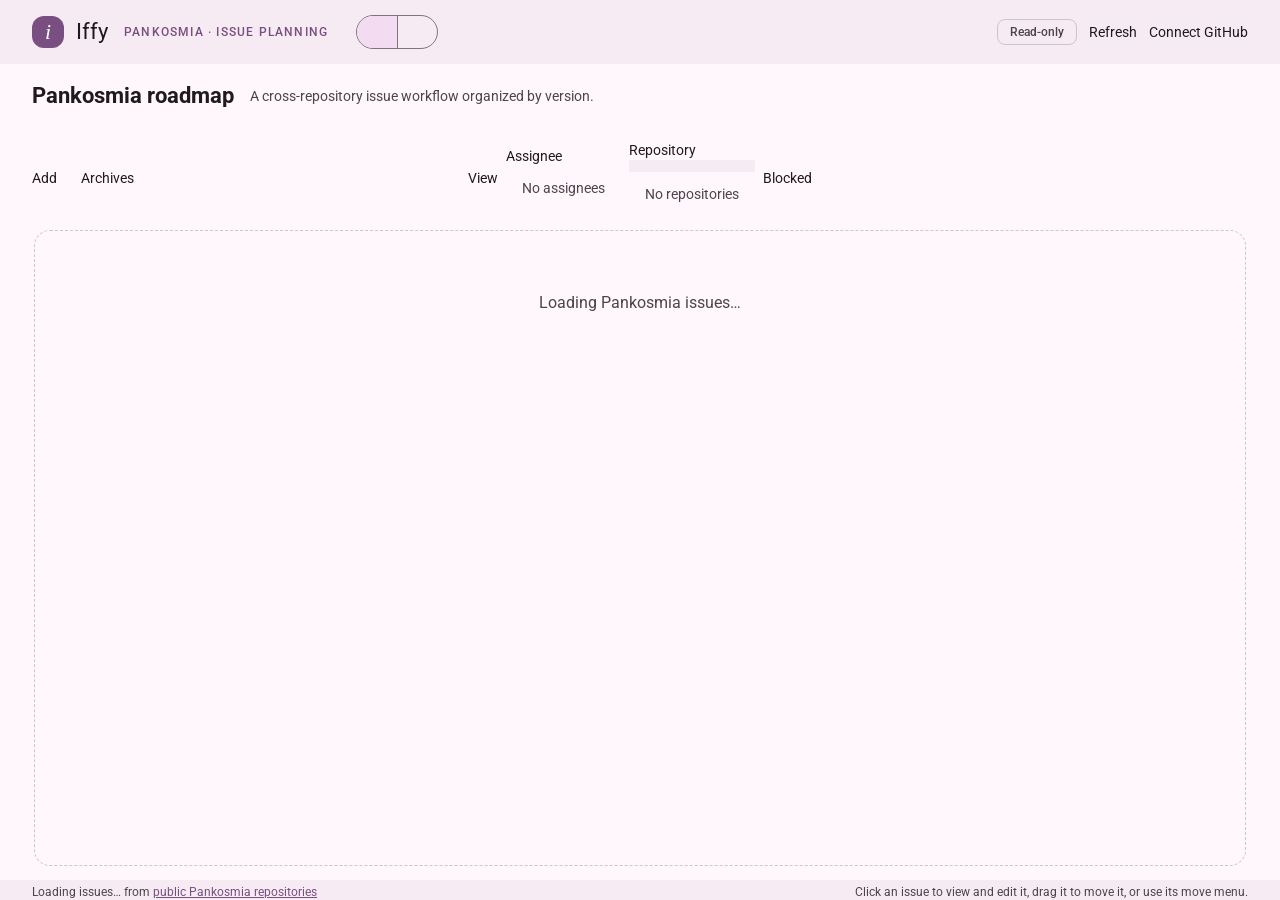
==== commit 5af2e314: "Color notification status icons and search issues by number Co-authored-by: Copilot <223556219+Copil" ====
--- a/index.html
+++ b/index.html
@@ -67,7 +67,7 @@
 
       <section class="board-toolbar" aria-label="Search and filters">
         <div class="search-stack">
-          <md-outlined-text-field id="search-input" class="search-input" type="search" label="Search issues" placeholder="Search issue titles and text" aria-label="Search issue titles and text" autocomplete="off">
+          <md-outlined-text-field id="search-input" class="search-input" type="search" label="Search issues" placeholder="Search titles, text or #number" aria-label="Search issue titles, text or number" autocomplete="off">
             <md-icon slot="leading-icon">search</md-icon>
             <md-icon-button id="search-clear" slot="trailing-icon" type="button" aria-label="Clear search" title="Clear search" hidden><md-icon>close</md-icon></md-icon-button>
           </md-outlined-text-field>
--- a/styles.css
+++ b/styles.css
@@ -3147,6 +3147,10 @@
 
 .notif-row.unread .notif-dot { background: var(--md-sys-color-primary); }
 .notif-type { --md-icon-size: 20px; flex: none; color: var(--md-sys-color-on-surface-variant); }
+.notif-type.status-open { color: var(--status-open); }
+.notif-type.status-completed { color: var(--status-completed); }
+.notif-type.status-not-planned,
+.notif-type.status-duplicate { color: var(--status-closed-gray); }
 .notif-text { display: flex; flex: 1 1 0; flex-direction: column; min-width: 0; }
 
 .notif-title {
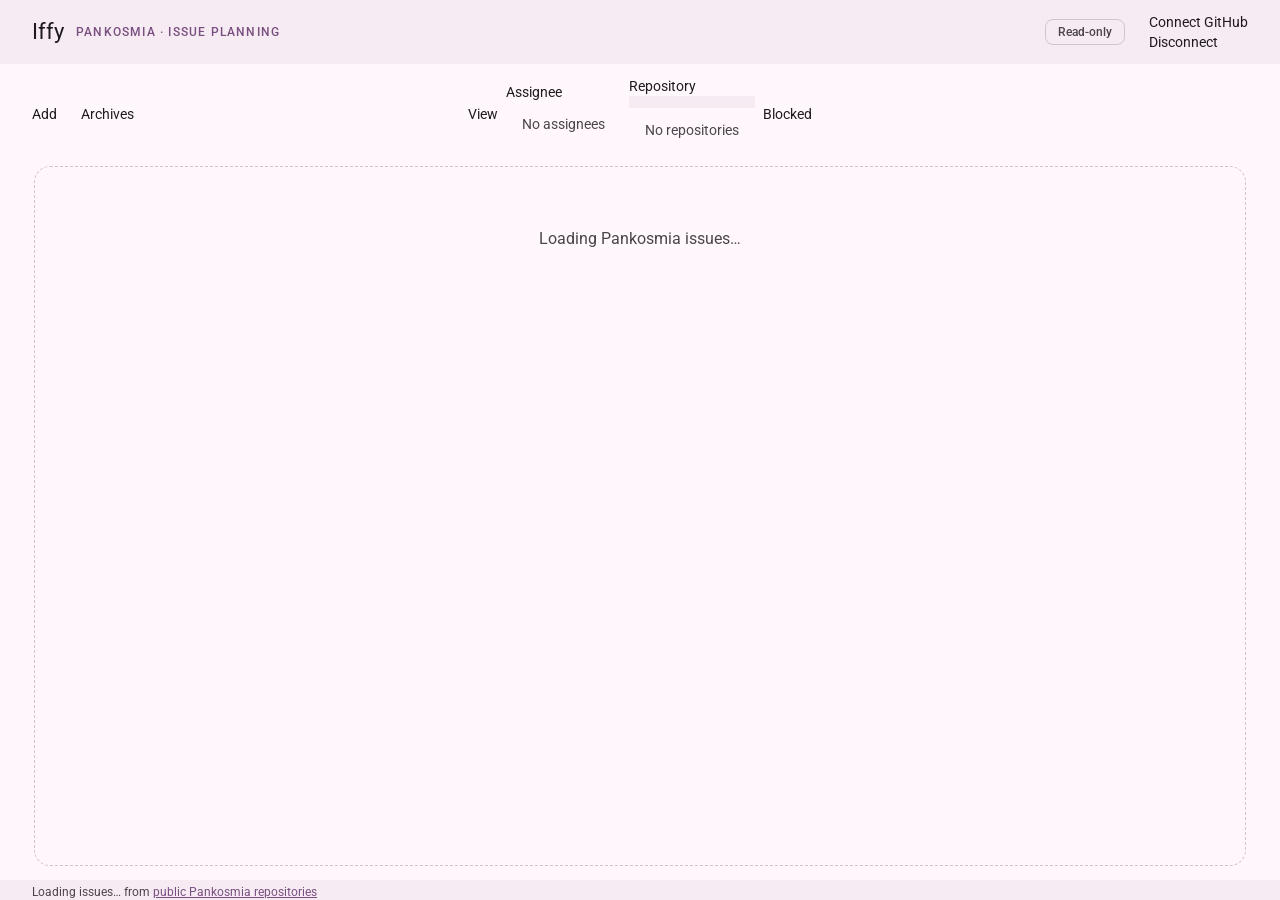
==== commit bfbca133: "Compact the app bar and free page height for the board Remove the logo and page heading, show the pa" ====
--- a/index.html
+++ b/index.html
@@ -41,37 +41,41 @@
   </head>
   <body>
     <header class="top-app-bar">
-      <a class="brand" href="./" aria-label="Iffy home">
-        <span class="brand-mark" aria-hidden="true">i</span>
-        <span>Iffy</span>
-      </a>
-      <span class="eyebrow">PANKOSMIA · ISSUE PLANNING</span>
-      <div class="theme-toggle" role="group" aria-label="Theme">
-        <button type="button" class="theme-option" data-theme-option="light" aria-label="Light theme" aria-pressed="false"><md-icon>light_mode</md-icon></button>
-        <button type="button" class="theme-option" data-theme-option="dark" aria-label="Dark theme" aria-pressed="false"><md-icon>dark_mode</md-icon></button>
+      <div class="top-app-bar-leading">
+        <a class="brand" href="./" aria-label="Iffy home">Iffy</a>
+        <span class="eyebrow">PANKOSMIA · ISSUE PLANNING</span>
+      </div>
+      <div class="top-app-bar-search">
+        <md-outlined-text-field id="search-input" class="search-input" type="search" label="Search issues" placeholder="Search titles, text or #number" aria-label="Search issue titles, text or number" autocomplete="off">
+          <md-icon slot="leading-icon">search</md-icon>
+          <md-icon-button id="search-clear" slot="trailing-icon" type="button" aria-label="Clear search" title="Clear search" hidden><md-icon>close</md-icon></md-icon-button>
+        </md-outlined-text-field>
       </div>
       <div class="top-app-bar-actions">
         <span id="auth-status" class="status-chip">Read-only</span>
-        <md-outlined-button id="refresh-button" class="refresh-button" type="button"><md-icon slot="icon">refresh</md-icon>Refresh</md-outlined-button>
-        <md-filled-tonal-button id="auth-button" type="button">Connect GitHub</md-filled-tonal-button>
+        <span class="appbar-wide-action"><md-icon-button id="refresh-button" type="button" aria-label="Refresh" title="Refresh"><md-icon>refresh</md-icon></md-icon-button></span>
+        <span class="appbar-wide-action"><md-icon-button id="theme-button" type="button" aria-label="Switch theme" title="Switch theme"><md-icon>dark_mode</md-icon></md-icon-button></span>
+        <span class="appbar-wide-action auth-action">
+          <md-filled-tonal-button id="auth-button" type="button" aria-haspopup="menu">Connect GitHub</md-filled-tonal-button>
+          <md-menu id="auth-menu" anchor="auth-button" positioning="popover" quick aria-label="Account">
+            <md-menu-item id="auth-menu-disconnect"><md-icon slot="start">logout</md-icon><div slot="headline">Disconnect</div></md-menu-item>
+          </md-menu>
+        </span>
+        <span class="overflow-action">
+          <md-icon-button id="overflow-button" type="button" aria-label="More actions" title="More actions" aria-haspopup="menu"><md-icon>more_vert</md-icon></md-icon-button>
+          <md-menu id="overflow-menu" anchor="overflow-button" positioning="popover" quick aria-label="More actions">
+            <md-menu-item id="overflow-refresh"><md-icon slot="start">refresh</md-icon><div slot="headline">Refresh</div></md-menu-item>
+            <md-menu-item id="overflow-theme"><md-icon slot="start">dark_mode</md-icon><div slot="headline">Dark theme</div></md-menu-item>
+            <md-menu-item id="overflow-auth"><md-icon slot="start">login</md-icon><div slot="headline">Connect GitHub</div></md-menu-item>
+          </md-menu>
+        </span>
       </div>
     </header>
 
     <main>
-      <section class="page-heading" aria-labelledby="page-title">
-        <div class="heading-text">
-          <h1 id="page-title">Pankosmia roadmap</h1>
-          <p class="intro">A cross-repository issue workflow organized by version.</p>
-        </div>
-      </section>
+      <h1 class="visually-hidden">Pankosmia roadmap</h1>
 
       <section class="board-toolbar" aria-label="Search and filters">
-        <div class="search-stack">
-          <md-outlined-text-field id="search-input" class="search-input" type="search" label="Search issues" placeholder="Search titles, text or #number" aria-label="Search issue titles, text or number" autocomplete="off">
-            <md-icon slot="leading-icon">search</md-icon>
-            <md-icon-button id="search-clear" slot="trailing-icon" type="button" aria-label="Clear search" title="Clear search" hidden><md-icon>close</md-icon></md-icon-button>
-          </md-outlined-text-field>
-        </div>
         <div class="toolbar-row">
           <div class="heading-actions">
             <md-filled-button id="add-button" type="button"><md-icon slot="icon">add</md-icon>Add</md-filled-button>
@@ -91,7 +95,6 @@
 
     <footer class="board-footer">
       <p class="board-info"><span id="board-summary" role="status" aria-live="polite">Loading issues…</span> from <a href="https://github.com/pankosmia" target="_blank" rel="noreferrer">public Pankosmia repositories</a></p>
-      <p class="board-hint">Click an issue to view and edit it, drag it to move it, or use its move menu.</p>
     </footer>
 
     <md-dialog id="auth-dialog" aria-labelledby="auth-title">
--- a/styles.css
+++ b/styles.css
@@ -41,14 +41,14 @@
   display: none;
 }
 
-/* Top app bar */
+/* Top app bar: leading (back / brand + page name), centered search, actions. */
 .top-app-bar {
   position: sticky;
   top: 0;
   z-index: 20;
-  display: flex;
-  align-items: center;
-  justify-content: space-between;
+  display: grid;
+  grid-template-columns: minmax(0, 1fr) minmax(160px, 360px) minmax(max-content, 1fr);
+  align-items: center;
   flex: none;
   gap: 16px;
   height: 64px;
@@ -56,32 +56,45 @@
   background: var(--md-sys-color-surface-container);
 }
 
+.top-app-bar-leading {
+  display: flex;
+  align-items: center;
+  gap: 12px;
+  min-width: 0;
+}
+
 .brand {
-  display: inline-flex;
-  align-items: center;
-  gap: 12px;
   color: var(--md-sys-color-on-surface);
   font: var(--md-type-title-large);
   text-decoration: none;
 }
 
-.brand-mark {
-  display: grid;
-  width: 32px;
-  height: 32px;
-  place-items: center;
-  border-radius: var(--md-sys-shape-md);
-  background: var(--md-sys-color-primary);
-  color: var(--md-sys-color-on-primary);
-  font-family: Georgia, serif;
-  font-size: 22px;
-  font-style: italic;
+.page-name {
+  overflow: hidden;
+  margin: 0;
+  font: var(--md-type-title-large);
+  text-overflow: ellipsis;
+  white-space: nowrap;
+}
+
+.back-button {
+  flex: none;
+  margin-left: -8px;
+}
+
+.top-app-bar-search {
+  min-width: 0;
 }
 
 .top-app-bar-actions {
   display: flex;
   align-items: center;
-  gap: 12px;
+  justify-self: end;
+  gap: 8px;
+}
+
+.overflow-action {
+  display: none;
 }
 
 .status-chip {
@@ -107,27 +120,6 @@
   width: 100%;
   min-height: 0;
   padding: 12px clamp(16px, 2.5vw, 32px) 12px;
-}
-
-.page-heading {
-  display: flex;
-  flex: none;
-  flex-wrap: wrap;
-  align-items: center;
-  gap: 4px 16px;
-}
-
-.heading-back {
-  flex: none;
-}
-
-.heading-text {
-  display: flex;
-  flex: 1 1 0;
-  flex-wrap: wrap;
-  align-items: center;
-  gap: 0 16px;
-  min-width: 0;
 }
 
 .eyebrow {
@@ -139,56 +131,6 @@
   white-space: nowrap;
 }
 
-.theme-toggle {
-  display: inline-flex;
-  margin-right: auto;
-  margin-left: 12px;
-  border: 1px solid var(--md-sys-color-outline);
-  border-radius: 99px;
-  overflow: hidden;
-}
-
-.theme-option {
-  display: grid;
-  width: 40px;
-  height: 32px;
-  place-items: center;
-  border: 0;
-  background: transparent;
-  color: var(--md-sys-color-on-surface-variant);
-  cursor: pointer;
-}
-
-.theme-option + .theme-option {
-  border-left: 1px solid var(--md-sys-color-outline);
-}
-
-.theme-option:hover {
-  background: color-mix(in srgb, var(--md-sys-color-on-surface) 8%, transparent);
-}
-
-.theme-option:focus-visible {
-  outline: 2px solid var(--md-sys-color-primary);
-  outline-offset: -2px;
-}
-
-.theme-option[aria-pressed="true"] {
-  background: var(--md-sys-color-secondary-container);
-  color: var(--md-sys-color-on-secondary-container);
-}
-
-h1 {
-  margin: 0;
-  font: 700 22px/40px var(--md-ref-typeface-brand);
-}
-
-.intro {
-  min-width: 0;
-  margin: 0;
-  color: var(--md-sys-color-on-surface-variant);
-  font: var(--md-type-body-medium);
-}
-
 .heading-actions {
   display: flex;
   flex-wrap: wrap;
@@ -200,7 +142,6 @@
   grid-template-columns: 1fr minmax(0, auto) 1fr;
   align-items: center;
   gap: 8px 16px;
-  margin-top: 12px;
 }
 
 .toolbar-row .heading-actions {
@@ -211,29 +152,17 @@
   grid-column: 2;
 }
 
-.back-button {
-  margin-left: -12px;
-}
-
 .board-toolbar {
   flex: none;
-  margin: 12px 0;
-}
-
-.search-stack {
-  display: flex;
-  flex-direction: column;
-  align-items: center;
-  gap: 12px;
+  margin: 0 0 12px;
+}
+
+#search-clear[hidden] { display: none; }
+
+.search-input input::-webkit-search-cancel-button { display: none; }
+
+.search-input {
   width: 100%;
-}
-
-#search-clear[hidden] { display: none; }
-
-.search-input input::-webkit-search-cancel-button { display: none; }
-
-.search-input {
-  width: min(360px, 100%);
   --md-outlined-text-field-container-shape: 28px;
   --md-outlined-text-field-top-space: 10px;
   --md-outlined-text-field-bottom-space: 10px;
@@ -258,10 +187,6 @@
 }
 
 .board-info {
-  flex: none;
-}
-
-.board-hint {
   min-width: 0;
   overflow: hidden;
   text-overflow: ellipsis;
@@ -2080,6 +2005,12 @@
   opacity: .6;
 }
 
+@media (max-width: 1000px) {
+  .status-chip {
+    display: none;
+  }
+}
+
 @media (max-width: 700px) {
   .toolbar-row {
     grid-template-columns: 1fr;
@@ -2089,8 +2020,20 @@
     grid-column: 1;
   }
 
-  .eyebrow {
+  .top-app-bar {
+    grid-template-columns: auto minmax(0, 1fr) auto;
+    gap: 8px;
+  }
+
+  .eyebrow,
+  .page-name,
+  .status-chip,
+  .appbar-wide-action {
     display: none;
+  }
+
+  .overflow-action {
+    display: block;
   }
 
   .board {
@@ -2299,15 +2242,6 @@
   transform: rotate(180deg);
 }
 
-.refresh-button {
-  --md-outlined-button-container-height: 32px;
-  --md-outlined-button-leading-space: 12px;
-  --md-outlined-button-trailing-space: 12px;
-  --md-outlined-button-with-leading-icon-leading-space: 8px;
-  --md-outlined-button-with-leading-icon-trailing-space: 12px;
-  --md-outlined-button-icon-size: 18px;
-  --md-outlined-button-label-text-size: .8125rem;
-}
 .close-split[hidden],
 .reopen-button[hidden] { display: none; }
 
